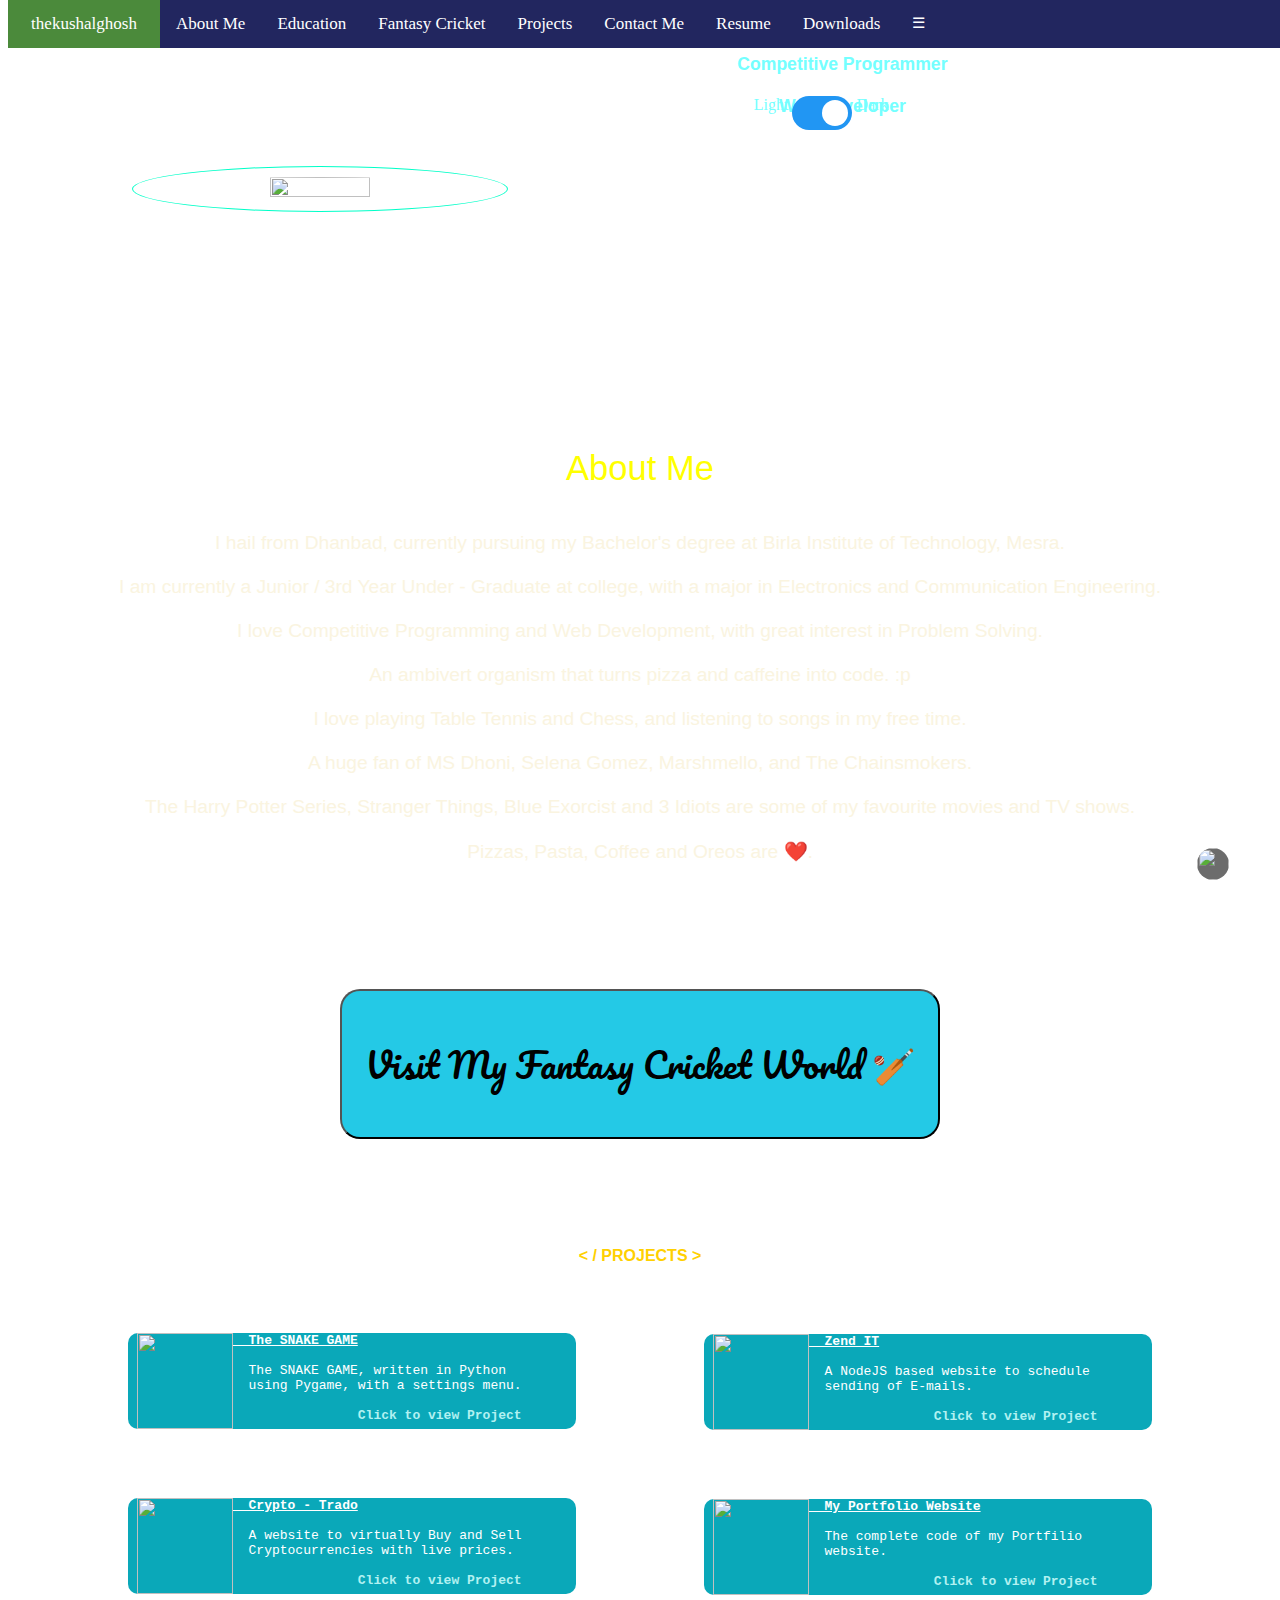
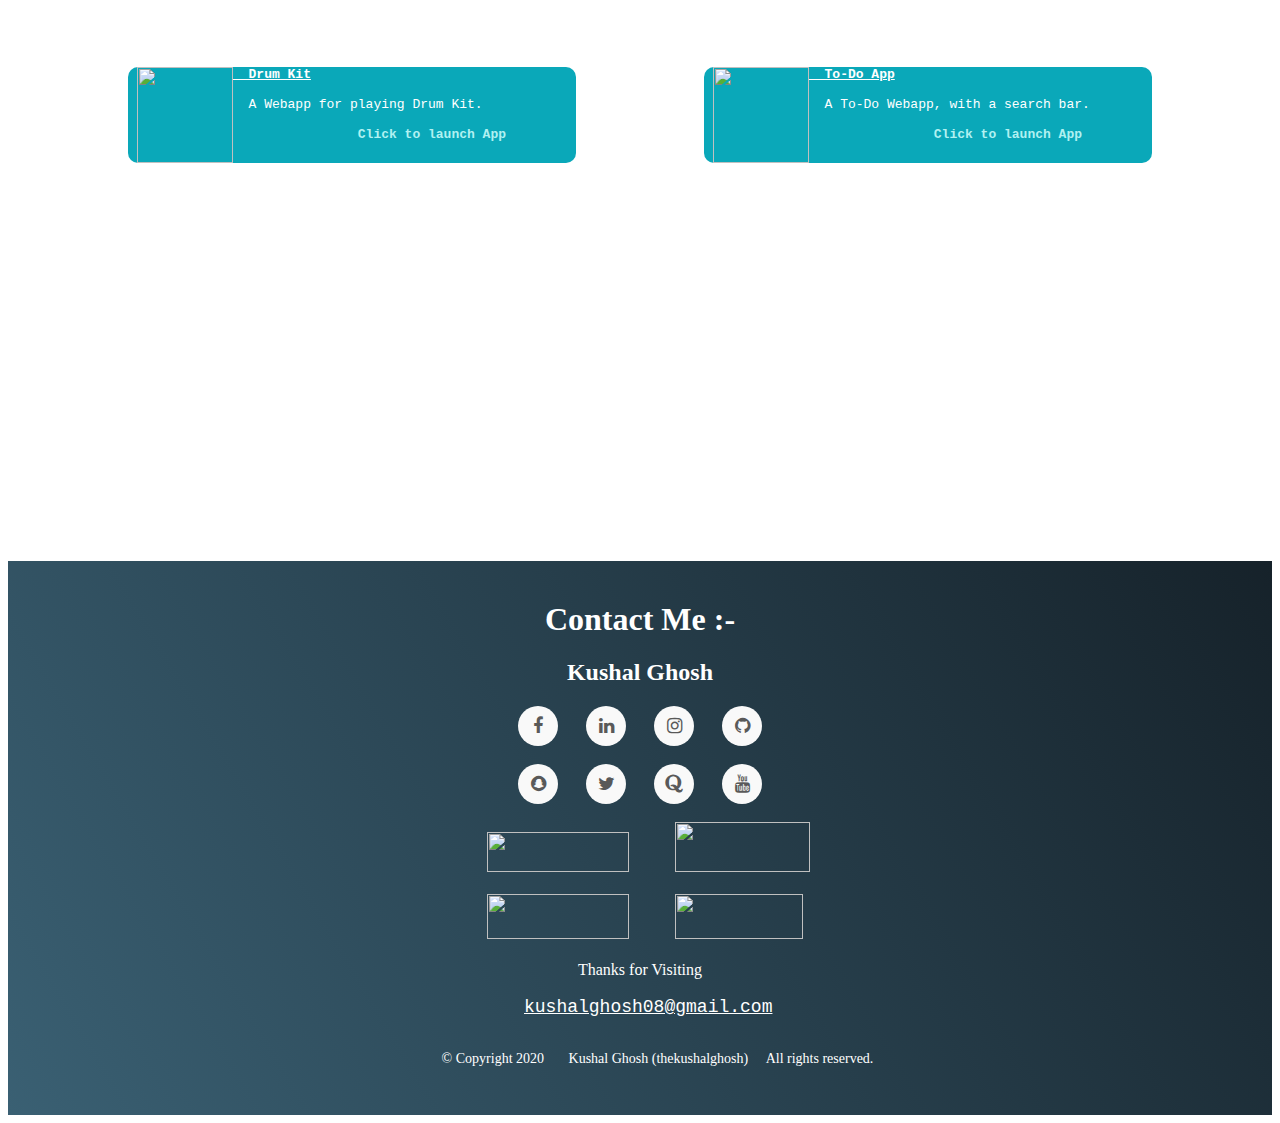
==== index.html @ 1f19d111 "Update index.html" ====
<!DOCTYPE html>
<html>
<head>
	<title>
		Kushal Ghosh (thekushalghosh)
	</title>
	<link rel = "icon" href =  
"https://raw.githubusercontent.com/thekushalghosh/thekushalghosh.github.io/master/ProfilePicture.jpg" 
        type = "image/x-icon">
	<link rel="stylesheet" type="text/css" href="style.css">
	<link rel = "icon" href =  "https://scontent.fslv1-2.fna.fbcdn.net/v/t1.0-9/53694070_2184396921825742_1411866414322548736_n.jpg?_nc_cat=109&_nc_oc=AQl-2GnHbBeUMR89fqIxv9DM-uO0_U_NcGO_JR9fkVAQnuF2zlv-EsDULnqSxMb3FW5DkgeOKt6EI7n4cwqznYRe&_nc_ht=scontent.fslv1-2.fna&oh=a06cadbc695dd70b2a004aebaf3cdab1&oe=5D7B07CC" type = "image/x-icon">
	
	<meta charset="utf-8">
    <meta name="viewport" content="width=device-width, initial-scale=1, shrink-to-fit=no">
    <meta name="description" content="">
    <meta name="author" content="">
	<script src="https://ajax.googleapis.com/ajax/libs/jquery/3.3.1/jquery.min.js"></script>
	<script src="https://cdnjs.cloudflare.com/ajax/libs/popper.js/1.14.3/umd/popper.min.js"></script>
	<script src="https://maxcdn.bootstrapcdn.com/bootstrap/4.1.3/js/bootstrap.min.js"></script>
	<link href="https://fonts.googleapis.com/css?family=Pacifico&display=swap" rel="stylesheet">
	 <link href="https://maxcdn.bootstrapcdn.com/font-awesome/4.7.0/css/font-awesome.min.css" rel="stylesheet" >
	 
</head>
	 <body>
			<nav class="topnav" id = "myTopnav" style="position: fixed;top: 0; width: 100%;">
					<div>
							<a class="active" style="width: 120px;" href="https://thekushalghosh.github.io">thekushalghosh</a>
							

							<a style="text-align: center;" href="#about">About Me</a>
							<a style="text-align: center;" href = "#education" id="myBtn">Education</a>
							<div id="myModal" class="modal">

									<div class="modal-content" style="font-family: -apple-system, BlinkMacSystemFont, 'Segoe UI', Roboto, Oxygen, Ubuntu, Cantarell, 'Open Sans', 'Helvetica Neue', sans-serif;">
									  <div class="modal-header">
										<span class="close">&times;</span>
										<h2>Education</h2>
									  </div>
									  <div class="modal-body">
										<p>
											<div id  = "rectangle"> 
											<div style= "margin-top : 2em ; color: white;" align = "center" >
												2021 
											</div>

										</div>
										<div class="boxed">
											<br>
												Birla Institute of Technology, Mesra<br>
												B.E. - Electronics and Communication Engineering
											  </div>
									</p>

									<br>
									<br>

									<p>

											<br>
											<br>
											<p></p>
											<p></p>
											<div id  = "rectangle"> 
											<div style= "margin-top : 2em ; color: white;" align = "center" >
												2017 
											</div>

										</div>
									
										<div class="boxed">
											<br>
												Jawaharlal Nehru Memorial School, Dhanbad<br>
												12th - CBSE - Science
											  </div>
									</p>

									<br>
									<br>

									<p>

											<br>
											<br>
											<p></p>
											<p></p>
											<div id  = "rectangle"> 
											<div style= "margin-top : 2em ; color: white;" align = "center" >
												2015 
											</div>

										</div>
									
										<div class="boxed">
											<br>
												De Nobili School CFRI, Dhanbad<br>
												10th - ICSE
											  </div>
									</p>

									<br>
									<br>
									<br>
									<br>
									<br>
									<br>
									  </div>
									</div>
								  
								  </div>
							<a style="text-align: center;" href="#fantasycricket">Fantasy Cricket</a>
							<a class"projproj" style="text-align: center;" href="#projects">Projects</a>
							<a style="text-align: center;" href="#contact">Contact Me</a>
							<a style="text-align: center;" href="https://drive.google.com/u/0/uc?id=1NnjhvOV4KEg5OB3nhjpwxJLBAEYk7CwZ&export=download">Resume</a>
							<a style="text-align: center;" href="#downloads" id="myBtns">Downloads</a>
								<div id="myModals" class="modals">

										<div class="modals-content">
										<div class="modals-header">
											<span class="closes">&times;</span>
											<h2>Downloads</h2>
										</div>
										<div class="modals-body">
												<a href="https://drive.google.com/u/0/uc?id=1NnjhvOV4KEg5OB3nhjpwxJLBAEYk7CwZ&export=download" download>
													<button style="color: white; font-size: 1.2em;font-family:fantasy; height: 5em;" id = "resume">Resume</button>	
												</a>
												<a href="https://drive.google.com/uc?export=download&id=1aIIuX1YWhzinWqY9AFRt1XEvSTmxx7_G" target = "_blank" download>
													<button style="color: white; font-size: 1em;font-family:fantasy; height: 5.9em;" id = "resume">The SNAKE GAME (Playable Windows file)</button>	
												</a>
												<br>
												<br>
												<br>
												<br>
												<br>
												<br>
												<br>
												<br>
											</div>
										</div>
										</div>
										<a style="font-size:15px;" id = "NavIcon" class="icon" onclick="myFunction()">&#9776;</a>
				  </nav>
				  
				  <br>
				  <br>
				  <br>
				  <br>
				  <p>
					  <div class = "introduction" style="margin-left: 59%">
					  Light
					<label class="switch">
						<input type="checkbox" checked>
						<span class="slider round"></span>
					  </label>
					  Dark
					</div>
					<br>
					<br>

					  <div align = "center">
					<img id = "imagemain" src="https://raw.githubusercontent.com/thekushalghosh/thekushalghosh.github.io/master/ProfilePicture.jpg">
				</div>


					

					<div class = "headingname" align="center" style="font-size: 5em;font-family:-apple-system, BlinkMacSystemFont, 'Segoe UI', Roboto, Oxygen, Ubuntu, Cantarell, 'Open Sans', 'Helvetica Neue', sans-serif;"> 
							Kushal Ghosh
					</div>
					<br>
					<br>
					<div class = "introduction" id = "intro" align="center" style="font-size: 1.1em;font-weight: bold;font-family: -apple-system, BlinkMacSystemFont, 'Segoe UI', Roboto, Oxygen, Ubuntu, Cantarell, 'Open Sans', 'Helvetica Neue', sans-serif;"> 
						
						Ambivert Learner<br><br>Competitive Programmer<br><br>Web Developer

					</div>
					<div id = "about">
						<br>
						<br>
						<br>
						<br>
						<br>
						<br>
					<div class = "aboutdetails" align="center" style="font-size: 1.2em;font-family: -apple-system, BlinkMacSystemFont, 'Segoe UI', Roboto, Oxygen, Ubuntu, Cantarell, 'Open Sans', 'Helvetica Neue', sans-serif;"> 
						<div class = "abouttitle" style="font-size: 1.8em;font-family: -apple-system, BlinkMacSystemFont, 'Segoe UI', Roboto, Oxygen, Ubuntu, Cantarell, 'Open Sans', 'Helvetica Neue', sans-serif;">About Me</div>
						<br>
						<br>
							I hail from Dhanbad, currently pursuing my Bachelor's degree at Birla Institute of Technology, Mesra.
							
							<br>
							<br>

							I am currently a Junior / 3rd Year Under - Graduate  at college, with a major in Electronics and Communication Engineering.
							
							<br>
							<br>

							I love Competitive Programming and Web Development, with great interest in Problem Solving.
							
							<br>
							<br>

							An ambivert organism that turns pizza and caffeine into code. :p
							
							<br>
							<br>

							I love playing Table Tennis and Chess, and listening to songs in my free time.
							
							<br>
							<br>

							A huge fan of MS Dhoni, Selena Gomez, Marshmello, and The Chainsmokers.

							<br>
							<br>

							The Harry Potter Series, Stranger Things, Blue Exorcist and 3 Idiots are some of my favourite movies and TV shows.

							<br>
							<br>

							Pizzas, Pasta, Coffee and Oreos are ❤️.
							</div>
							<div id = "fantasycricket" align = "center">
							<br>
							<br>
							<br>
							<br>
							<br>
							<br>
							<br>
							<a href="MyFantasyCricketWorld" target="blank">
								<button class = "cricket" >Visit My Fantasy Cricket World 🏏</button>
									</a>
									</div>

									<br>
									<br>
									<br>
									<br>
					<div class="projects" id = "projects"></div>
							<br>
							<br>
					<div class = "projectname" align = "center" style="font-family: Arial, Helvetica, sans-serif; font-weight: bold;">
					< / PROJECTS >
					</div>
					<div>
							<br>
							<br>
						<div id = "project1">
							<a href="https://github.com/thekushalghosh/The-Snake-Game" target="_blank" style="text-decoration: none;">
							<div align = "center">
									<div id="proj">
											<span><img id = "projimg" : src="https://im.indiatimes.in/content/2018
												/Aug/snake_game_1533210447.jpg"></span>
										<div style="text-align: left; color: white; font-family:monospace;">
												<div style=""><b>
													<u>&nbsp
														The SNAKE GAME</b></u></div>
														<br>
												&nbsp&nbspThe SNAKE GAME, written in Python<br>
												&nbsp&nbspusing Pygame, with a settings menu.
												<br>
												<b style="color: rgb(177, 241, 241);">
												
														
												<br>
	
	
												&nbsp&nbsp&nbsp&nbsp&nbsp&nbsp&nbsp&nbsp
												&nbsp&nbsp&nbsp&nbsp&nbsp&nbsp
												Click to view Project
	
		
												</b>
										</div>
			
									</div>
								</div>
								</a>
								</div>
								
								<br>
								<br>
								<div id = "project2">
								<a href="https://github.com/thekushalghosh/Zend-IT" target="_blank" style="text-decoration: none;">
								
								
								<div align = "center">
								<div id="proj">
										<span><img id = "projimg" : src="https://image.freepik.com/free-photo/
											red-clothes-peg-spiral-notepad-rubber-pencil-alarm-clock-against-pink-backdrop_23-2147979077.jpg"></span>
									<div style="text-align: left; color: white; font-family:monospace;">
											<div style=""><b>
												<u>&nbsp
													Zend IT</b></u></div>
													<br>
													&nbsp&nbspA NodeJS based website to schedule<br>
													&nbsp&nbspsending of E-mails.
											<br>
											<b style="color: rgb(177, 241, 241);">
													
												<br>
	
	
												&nbsp&nbsp&nbsp&nbsp&nbsp&nbsp&nbsp&nbsp
												&nbsp&nbsp&nbsp&nbsp&nbsp&nbsp
												Click to view Project
	
	
											</b>
									</div>
		
								</div>
							</div>
								</a>
								</div>
								<br>
								<br>
						
						
						<div id = "project3">
						<a href="https://github.com/thekushalghosh/Crypto-Trado" target="_blank" style="text-decoration: none;">
						<div align = "center">
								<div id="proj">
										<span><img id = "projimg" : src="https://www.verdict.co.uk/wp-content/uploads/
											2019/10/central-bank-cryptocurrency-1440x1044.jpg"></span>
									<div style="text-align: left; color: white; font-family:monospace;">
											<div style=""><b>
												<u>&nbsp
													Crypto - Trado</b></u></div>
													<br>
											&nbsp&nbspA website to virtually Buy and Sell<br>
											&nbsp&nbspCryptocurrencies with live prices.
											<br>
											<b style="color: rgb(177, 241, 241);">
											
													
											<br>


											&nbsp&nbsp&nbsp&nbsp&nbsp&nbsp&nbsp&nbsp
											&nbsp&nbsp&nbsp&nbsp&nbsp&nbsp
											Click to view Project

	
											</b>
									</div>
		
								</div>
							</div>
							</a>
							</div>
							
							<br>
							<br>
							<div id = "project4">
							<a href="https://github.com/thekushalghosh/thekushalghosh.github.io" target="_blank" style="text-decoration: none;">
							
							
							<div align = "center">
							<div id="proj">
									<span><img id = "projimg" : src="https://millo.co/wp-content/uploads/2018/07/portfolios.jpg"></span>
								<div style="text-align: left; color: white; font-family:monospace;">
										<div style=""><b>
											<u>&nbsp
												My Portfolio Website</b></u></div>
												<br>
												&nbsp&nbspThe complete code of my Portfilio<br>
												&nbsp&nbspwebsite.
										<br>
										<b style="color: rgb(177, 241, 241);">
												
											<br>


											&nbsp&nbsp&nbsp&nbsp&nbsp&nbsp&nbsp&nbsp
											&nbsp&nbsp&nbsp&nbsp&nbsp&nbsp
											Click to view Project


										</b>
								</div>
	
							</div>
						</div>
							</a>
							</div>
							<br>
							<br>
						
							<br>
							<br>
							<div id = "project5">
							<a href="DrumKit" target="_blank" style="text-decoration: none;">
	
	
								<div align = "center">
								<div id="proj">
										<span><img id = "projimg" : src="https://emojipedia-us.s3.dualstack.us-west-1.amazonaws.com/thumbs/120/apple/237/
											drum-with-drumsticks_1f941.png"></span>
		
										
										<div style="text-align: left; color: white; font-family:monospace;">
											<div style="">
												<u><b>&nbsp
												Drum Kit</b></u></div>
												<br>
											&nbsp&nbspA Webapp for playing Drum Kit.<br>
											<b style="color: rgb(177, 241, 241);">
		
		
													<br>
													&nbsp&nbsp&nbsp&nbsp&nbsp&nbsp&nbsp&nbsp
													&nbsp&nbsp&nbsp&nbsp&nbsp&nbsp
													
													Click to launch App
													<br>
													<br>
													&nbsp&nbsp&nbsp&nbsp&nbsp&nbsp&nbsp&nbsp
													&nbsp&nbsp&nbsp&nbsp&nbsp&nbsp
													<!-- <a href = "https://github.com/thekushalghosh/The-Snake-Game">
														Click to view Project</a> -->
		
											</b>
									</div>
		
								</div>
							</div>
							</a>
							</div>
							<br>
							<br>
							<div id = "project6">
							<a href="todo.html" target="_blank" style="text-decoration: none;">


								<div align = "center">
								<div id="proj">
										<span><img id = "projimg" : src="https://imgcdn.scootsy.com/media/itemdetails/2017/
											Aug/notepad-make-things-happen_350298_1501762813_1.jpg"></span>
		
										
										<div style="text-align: left; color: white; font-family:monospace;">
											<div style="">
												<u><b>&nbsp
												To-Do App</b></u></div>
												<br>
											&nbsp&nbspA To-Do Webapp, with a search bar.<br>
											<b style="color: rgb(177, 241, 241);">
		
		
													<br>
													&nbsp&nbsp&nbsp&nbsp&nbsp&nbsp&nbsp&nbsp
													&nbsp&nbsp&nbsp&nbsp&nbsp&nbsp
													
													Click to launch App
													<br>
													<br>
													&nbsp&nbsp&nbsp&nbsp&nbsp&nbsp&nbsp&nbsp
													&nbsp&nbsp&nbsp&nbsp&nbsp&nbsp
													<!-- <a href = "https://github.com/thekushalghosh/The-Snake-Game">
														Click to view Project</a> -->
		
											</b>
									</div>
		
								</div>
							</div>
						</a>
						</div>

								
							
						
					</div>
					
				
				</p>
			</div>
		</div>
			<div id = "contact">
				<br>
				<br>


				  
			<div id="page-container">



			  <footer align = "bottom" id="footer">
					<br>
				
							<div class="col-md-3">
								<h1 style="text-align: center;">Contact Me :-</h1>
								<h2 style="text-align: center; font-family: 'Times New Roman', Times, serif;">Kushal Ghosh</h2>


							<ul class="social-network social-circle">

								<div align = "center">


								 <li><a href="https://www.facebook.com/thekushalghosh" target="_blank" 
									id = "scnw" class="icoFacebook" title="Facebook"><i class="fa fa-facebook"></i></a></li>

								<li><a href="https://www.linkedin.com/in/thekushalghosh" target="_blank" 
									id = "scnw" class="icoLinkedin" title="LinkedIn"><i class="fa fa-linkedin"></i></a></li>
								 

								 <li><a href="https://www.instagram.com/thekushalghosh" target="_blank" 
									id = "scnw" class="icoInstagram" title="Instagram"><i class="fa fa-instagram"></i></a></li>
								
								 <li><a href="https://www.github.com/thekushalghosh" target="_blank" 
									id = "scnw" class="icoGithub" title="Github"><i class="fa fa-github"></i></a></li>
								<br>
								<br>
							 <li><a href="https://www.snapchat.com/add/kushal.ghosh" target="_blank" 
									id = "scnw" class="icoSnapchat" title="Snapchat"><i class="fa fa-snapchat"></i></a></li>

								 <li><a href="https://www.twitter.com/thekushalghosh" target="_blank" 
									id = "scnw" class="icoTwitter" title="Twitter"><i class="fa fa-twitter"></i></a></li>

								 <li><a href="https://www.quora.com/profile/Kushal-Ghosh-24" id = "scnw" target="_blank" 
									class="icoQuora" title="Quora"><i class="fa fa-quora"></i></a></li>
								<li><a href="https://www.youtube.com/channel/UCFsWM_b8NMRPbN70p-xGG7g" id = "scnw" target="_blank" 
										class="icoYoutube" title="YouTube"><i class="fa fa-youtube"></i></a></li>		
									</div>

									<br>
								
								<ul class="comp-code">
										<div align = "center" style="margin-left: -118px;">
											<li><a href="https://codeforces.com/profile/thekushalghosh" 
												target="_blank" title="CodeForces"><img id = "cf": src="https://images.squarespace-cd
												n.com/content/v1/5a076df2268b966170809a2
												c/1511918009339-YOT20YA31EFYH71J55TQ/ke17ZwdGBToddI8pDm48kHuMSja0Vh8e
												B_h0MuaD_CRZw-
												zPPgdn4jUwVcJE1ZvWQUxwkmyExglNqGp0IvTJZUJFbgE-7XRK3dMEBRBhUpwU8G
												NIaN2hBf1MRW24-pMWEs13LPVLeLgTsuCQQ6fIlIDXqTXNEBriE4Y9rQ8vzr4/codeforces_logo.png"></a></li>
												<li></li>
												<li></li>
												<li></li>
												<li></li>
												<li></li>
												
											


											<li><a href="https://www.codechef.com/users/kushalghosh" target="_blank" title = "CodeChef">
												<img id = "cc": src="https://s3.amazonaws.com/codechef_shared/sites/all/themes/abessive/logo-3.png">
											</a></li>

											<br>
										</div>
										</ul>




										<ul>
											<br>


								<div align = "center" style="margin-left: -118px;">



								
								<li><a href="https://www.hackerearth.com/@thekushalghosh" target="_blank" title = "HackerEarth">
									<img id = "hr": src="https://www.startuphrtoolkit.com/wp-content/uploads/2019/06/hackerEarth.jpg">
								</a></li>

							
									<li></li>
									<li></li>
									<li></li>
									<li></li>
									<li></li>


								<li><a href="https://www.hackerrank.com/thekushalghosh" target="_blank" title = "HackerRank">
									<img id = "he": src="https://dimensionless.in/wp-content/uploads/2019/02/HackerRank-Logo.png">
								</a></li>
										</div>
							</ul>
							<br>
						
								<div id = "numbermail" style="text-align: center;">
								<div style="text-align: center;">
								 <li>Thanks for Visiting</li>
								</div>
								<br>
										<div style="margin-right: 12em;">
							<li><a style = "color : white;font-family : monospace;" href="mailto:kushalghosh08@gmail.com"> kushalghosh08@gmail.com </a></li>


								</div>


								</ul>				
							</div>
						<div class="row">
							<div class="col-md-12 copy">
								<p class="text-center">&nbsp&nbsp&nbsp&nbsp&nbsp&nbsp&nbsp&nbsp&nbsp&nbsp&copy Copyright 2020 &nbsp&nbsp &nbsp&nbsp Kushal Ghosh (thekushalghosh) &nbsp&nbsp&nbsp&nbspAll rights reserved.</p>
							<br>
							<br>
							</div>
						</div>
						<a href="#top" style="color: white" title="Go to Top">
							<img  id = "myBtntop" src = "https://cdn0.iconfinder.com/data/icons/navigation-set-arrows-part-one/32/ChevronUpCircle-512.png">
					</a>

					
			  </footer>
			</div>
			</div>
			<script src="script.js"></script>


	
		
				
		</body>
	</html>
---- style.css ----
html {
  overflow-x: hidden;
  scroll-behavior: smooth;
}
body {
    overflow-x: hidden;
    overflow-y: hidden;  
    scroll-behavior: smooth;
    position: relative;
    background-image: 
    url("https://raw.githubusercontent.com/thekushalghosh/thekushalghosh.github.io/master/paint.jpg"),
    url("https://raw.githubusercontent.com/thekushalghosh/thekushalghosh.github.io/master/grass.jpg"),
    url("https://raw.githubusercontent.com/thekushalghosh/thekushalghosh.github.io/master/code.jpg"),
    url("https://raw.githubusercontent.com/thekushalghosh/thekushalghosh.github.io/master/code.jpg");
    background-position: 
      left 0 top 0px,
      left 0 top 46em,
      left 0 top 84em,
      left 0 top 140em;
    background-repeat: no-repeat;
    background-color:
     rgba(255,255,255,0.06);
    background-blend-mode: lighten;
    background-size:
      100% 46em,
      100% 54em,
      100% 68em,
      100% 86em;
 }
 .darkmode {
  background-image: 
    url("https://ak.picdn.net/shutterstock/videos/1008749414/thumb/1.jpg"),
    url("https://sf.co.ua/13/07/wallpaper-2932481.jpg"),
    url("https://i.ytimg.com/vi/fKYeT3BIE6M/maxresdefault.jpg"),
    url("https://i.ytimg.com/vi/fKYeT3BIE6M/maxresdefault.jpg");
    background-repeat: no-repeat;
    background-color:
     rgba(255,255,255,0.59);
     background-position: 
      left 0 top 0px,
      left 0 top 46em,
      left 0 top 84em,
      left 0 top 140em;
     background-blend-mode: lighten;
     background-size:
       100% 46em,
       100% 54em,
       100% 68em,
       100% 86em;
 }
 .switch {
  position: relative;
  display: inline-block;
  width: 60px;
  height: 34px;
}

.switch input { 
  opacity: 0;
  width: 0;
  height: 0;
}

.slider {
  position: absolute;
  cursor: pointer;
  top: 0;
  left: 0;
  right: 0;
  bottom: 0;
  background-color: rgb(224, 205, 28);
  -webkit-transition: .4s;
  transition: .4s;
}
.slider:before {
  position: absolute;
  content: "";
  height: 26px;
  width: 26px;
  left: 4px;
  bottom: 4px;
  background-color: white;
  -webkit-transition: .4s;
  transition: .4s;
}

input:checked + .slider {
  background-color: #2196F3;
}

input:focus + .slider {
  box-shadow: 0 0 1px #2196F3;
}

input:checked + .slider:before {
  -webkit-transform: translateX(26px);
  -ms-transform: translateX(26px);
  transform: translateX(26px);
}

/* Rounded sliders */
.slider.round {
  border-radius: 34px;
}

.slider.round:before {
  border-radius: 50%;
}
 #imagemain {
  border-radius: 50%;
  border: 5px solid rgb(44, 77, 77);
  padding: 10px;
  /* position: relative; */
  top: -50px;
  width: 35%;
  height: 15%;
      transition: all 0.4s ease;
}


#imagemain:hover {
border-radius: 50%;
border: 5px solid rgb(44, 77, 77);
padding: 10px;
/* position: relative; */
top: -50px;
width: 40%;
height: 20%;
}

  #footer {
    background: #16222A;
    background: -webkit-linear-gradient(59deg, #3A6073, #16222A);
    background: linear-gradient(59deg, #3A6073, #16222A);
    color: white;
    position: absolute;
    bottom: 0px;
    width:100%;
    height: 554px;      
  }

  #myBtntop {
    
    position: fixed;
    bottom: 20px;
    float: right;
    right: 4%;
    width: 2em;
    height: 2em;
    border-color: rgba(100, 100, 100, 0.68);
    background-color: rgb(100,100,100,0.95);
    border-radius: 95px;
    transition: all 0.2s ease;



}
#myBtntop:hover {
  position: fixed;
    bottom: 18px;
    float: right;
    right: 3.8%;
    background-color: rgba(161, 161, 161, 0.95);
    width: 2.4em;
    height: 2.4em;
    border-radius: 95px;

    

}

.fa fa-arrow-circle-o-up{
  color: white;
}
#resume{
  width: 7.7em;
  height: 3.5em;
  background-color: #44BCDD;
  border-radius: 10px;
}

  .topnav {
    overflow: hidden;
    background-color: rgb(34, 38, 95);
    transition: all 0.4s ease;
    
  }
  
  .topnav a {
    float: left;
    color: #ffffff;
    text-align: center;
    padding: 14px 16px;
    text-decoration: none;
    font-size: 17px;
    transition: all 0.4s ease;

    
  }
  
  .topnav a:hover {
    background-color: rgb(60, 135, 149);
    color: rgb(255, 255, 255);
  }
  
  .topnav a.active {
    background-color: rgb(75, 138, 59);
    color: white;
  }
  .topnav a.active:hover{
    background-color: rgb(96, 172, 86);
    color: white;
  }

  @media screen and (max-width: 600px) {
    .topnav a:not(:first-child), .dropdown .dropbtn {
      display: none;
      transition: all 0.4s ease;

    }
    .topnav a.icon {
      float: right;
      display: block;
      transition: all 0.4s ease;
    }
  }
  
  @media screen and (max-width: 600px) {
    .topnav a:not(:first-child), .dropdown .dropbtn {
      display: none;
    }
    .topnav a.icon {
      float: right;
      display: block;
    }
  }
  
  @media screen and (max-width: 600px) {
    .topnav.responsive {position: relative;}
    .topnav.responsive .icon {
      position: absolute;
      right: 0;
      top: 0;
    }
    .topnav.responsive a {
      float: none;
      display: block;
      text-align: left;
    }
    .topnav.responsive .dropdown {float: none;}
    .topnav.responsive .dropdown-content {position: relative;}
    .topnav.responsive .dropdown .dropbtn {
      display: block;
      width: 100%;
      text-align: left;
    }
  }





.cricket{
  background-color: #24c9e6;
  width: 400px;
  height: 100px;
  font-size: 24px;
  border-radius: 20px;
  font-family: 'Pacifico', cursive;
  transition: all 0.4s ease;

}

.cricket:hover{
  background-color: #65e2f8;
  width: 435px;
  height: 120px;
  font-size: 24px;
  border-radius: 20px;
  mouseover-transition: all 1s ease;
  mouseout-transition: all 1s ease;   

}



  #rectangle {
    width: 20%;
    height: 6em;
    background: green;
    float: left;
    border-radius: 10px;
  }


  .boxed {
    border: 1px solid green ;
    float: right;
    width: 77%;
    height: 6em;
    background-color: #81d4d4;
    border-radius: 10px;
  }




  .modal {
    display: none; /* Hidden by default */
    position: fixed; /* Stay in place */
    z-index: 1; /* Sit on top */
    padding-top: 100px; /* Location of the box */
    left: 0;
    top: 0;
    width: 100%; /* Full width */
    height: 100%; /* Full height */
    overflow: auto; /* Enable scroll if needed */
    background-color: rgb(0, 0, 0); /* Fallback color */
    background-color: rgba(54, 41, 41, 0.8); /* Black w/ opacity */
  }
  
  /* Modal Content */
  .modal-content {
    position: relative;
    background-color: #fefefe;
    margin: auto;
    padding: 0;
    border: 1px solid #888;
    width: 80%;
    box-shadow: 0 4px 8px 0 rgba(0,0,0,0.2),0 6px 20px 0 rgba(0,0,0,0.19);
    -webkit-animation-name: animatetop;
    -webkit-animation-duration: 0.4s;
    animation-name: animatetop;
    animation-duration: 0.4s
  }
  
  /* Add Animation */
  @-webkit-keyframes animatetop {
    from {top:-300px; opacity:0} 
    to {top:0; opacity:1}
  }
  
  @keyframes animatetop {
    from {top:-300px; opacity:0}
    to {top:0; opacity:1}
  }
  
  /* The Close Button */
  .close {
    color: white;
    float: right;
    font-size: 28px;
    font-weight: bold;
  }
  
  .close:hover,
  .close:focus {
    color: #000;
    text-decoration: none;
    cursor: pointer;
  }
  
  .modal-header {
    padding: 2px 16px;
    background-color: #5cb85c;
    color: white;
  }
  
  .modal-body {padding: 2px 16px;}
  
  .modal-footer {
    padding: 2px 16px;
    background-color: #5cb85c;
    color: white;
  }





  .modals {
    display: none; /* Hidden by default */
    position: fixed; /* Stay in place */
    z-index: 1; /* Sit on top */
    padding-top: 100px; /* Location of the box */
    left: 0;
    top: 0;
    width: 100%; /* Full width */
    height: 100%; /* Full height */
    overflow: auto; /* Enable scroll if needed */
    background-color: rgb(0, 0, 0); /* Fallback color */
    background-color: rgba(54, 41, 41, 0.8); /* Black w/ opacity */
  }
  
  /* Modal Content */
  .modals-content {
    position: relative;
    background-color: #fefefe;
    margin: auto;
    padding: 0;
    border: 1px solid #888;
    width: 80%;
    box-shadow: 0 4px 8px 0 rgba(0,0,0,0.2),0 6px 20px 0 rgba(0,0,0,0.19);
    -webkit-animation-name: animatetop;
    -webkit-animation-duration: 0.4s;
    animation-name: animatetop;
    animation-duration: 0.4s
  }
  
  /* Add Animation */
  @-webkit-keyframes animatetop {
    from {top:-300px; opacity:0} 
    to {top:0; opacity:1}
  }
  
  @keyframes animatetop {
    from {top:-300px; opacity:0}
    to {top:0; opacity:1}
  }
  
  /* The Close Button */
  .closes {
    color: white;
    float: right;
    font-size: 28px;
    font-weight: bold;
  }
  
  .closes:hover,
  .closes:focus {
    color: #000;
    text-decoration: none;
    cursor: pointer;
  }
  
  .modals-header {
    padding: 2px 16px;
    background-color: #5cb85c;
    color: white;
  }
  
  .modals-body {padding: 2px 16px;}
  
  .modals-footer {
    padding: 2px 16px;
    background-color: #5cb85c;
    color: white;
  }


      #cf{
          width: 142px;
          height: 40px;
          transition: all 0.4s ease;

      }

      #cc{
        width: 135px;
        height: 50px;
        transition: all 0.4s ease;

    }
    #hr{
      width: 142px;
      height: 45px;
      transition: all 0.4s ease;

  }

  #he{
    width: 128px;
    height: 45px;
    transition: all 0.4s ease;

}


    .fa fa-facebook{
      top: 20%;
      left: 50%;
    }

    #page-container {
        position: relative;
        min-height: 100vh;
      }
      
      #content-wrap {
        padding-bottom: 2.5rem;   
      }



  .text-center {
    font-size: 14px;
    text-align: center;
  }

  .comp-code{
    left: 0%;
  }
  
  
  ul.social-network {
    list-style: none;
    display: inline;
    padding: 0;
  }
  
  ul.social-network li {
    display: inline;
    margin: 12px;
    
  }
  
  
  
  .social-network #scnw.icoFacebook:hover {
    background-color: #3B5998;
  }
  
  .social-network #scnw.icoLinkedin:hover {
    background-color: #007bb7;
  }
  .social-network #scnw.icoInstagram:hover {
    background-color: rgb(204, 22, 159);
  }
  
  .social-network #scnw.icoGithub:hover {
    background-color: #030708;
  }
  .social-network #scnw.icoSnapchat:hover {
    background-color: rgb(217, 255, 0);
  }
  
  .social-network #scnw.icoTwitter:hover {
    background-color: #00aaff;
  }

  .social-network #scnw.icoQuora:hover {
    background-color: #d61212;
  }
  
  .social-network #scnw.icoYoutube:hover {
    background-color: #d61212;
  }
  
  .social-network #scnw.icoFacebook:hover i,
  .social-network #scnw.icoLinkedin:hover i,
  .social-network #scnw.icoInstagram:hover i,
  .social-network #scnw.icoGithub:hover i,
  .social-network #scnw.icoSnapchat:hover i,
  .social-network #scnw.icoTwitter:hover i,
  .social-network #scnw.icoQuora:hover i,
  .social-network #scnw.icoYoutube:hover i{
    color: #fff;
  }
  img#cf:hover,
  img#cc:hover,
  img#hr:hover,
  img#he:hover{
    opacity: 0.77;

  }
  
  .social-network #scnw.socialIcon:hover,
  .socialHoverClass {
    color: #44BCDD;
  }
  
  .social-circle li a {
    display: inline-block;
    position: relative;
    margin: 0 auto 0 auto;
    -moz-border-radius: 50%;
    -webkit-border-radius: 50%;
    border-radius: 50%;
    text-align: center;
    width: 40px;
    height: 40px;
    font-size: 18px;
  }
  
  .social-circle li i {
    margin: 0;
    line-height: 40px;
    text-align: center;
  }
  .social-circle i {
    color: #595959;
    transition: all 0.8s ease;
    
}
  .social-network #scnw {
    background-color: #F9F9F9;
  }

  #projimg {
    margin-left: 2%;
    width: 6em;
    height: 6em;
    float: left;
  }
  #proj {
    width: 28em;
    height: 6em;
    background: rgb(10, 168, 185);
    transition: all 0.4s ease;
    border-radius: 10px;

  }




  #proj:hover{
    width: 30.5em;
    height: 7.7em;
    background: rgb(74, 172, 77);
    mouseover-transition: all 1s ease;
    mouseout-transition: all 1s ease;   

  }
  
  .headingname{
    color:rgb(255, 230, 0);
  }

  .darkmodeid2{
    color: rgb(44, 56, 95);
  }
  .introduction{
    color: rgb(116, 255, 255);
  }
  .darkmodeid4{
    color: rgb(54, 107, 95);
  }
  
  .projectname{
    color: rgb(255, 208, 0);
  }
  .darkmodeid5{
    color: rgb(30, 22, 141);
  }
  .aboutdetails{
      color: rgb(250, 244, 224);
    }
    .darkmodeid6{
      color: rgb(8, 10, 14);
    }
    .abouttitle{
      color: yellow;
    }
    .darkmodeid8{
      color: rgb(65, 55, 141);
    }



  @media screen and (min-width: 600px)
  {

    body {
      overflow-x: hidden;
      overflow-y: hidden;  
      scroll-behavior: smooth;
      position: relative;
      background-image: 
      url("https://raw.githubusercontent.com/thekushalghosh/thekushalghosh.github.io/master/paint.jpg"),
      url("https://raw.githubusercontent.com/thekushalghosh/thekushalghosh.github.io/master/grass.jpg"),
      url("https://raw.githubusercontent.com/thekushalghosh/thekushalghosh.github.io/master/code.jpg"),
      url("https://raw.githubusercontent.com/thekushalghosh/thekushalghosh.github.io/master/code.jpg");
      background-position: 
        left 0 top 0px,
        left 0 top 46em,
        left 0 top 95em,
        left 0 top 177em;
      background-repeat: no-repeat;
      background-color:
       rgba(255,255,255,0.06);
      background-blend-mode: lighten;
      background-size:
        100% 46em,
        100% 49em,
        100% 108em,
        100% 177em;
   }
   .darkmode {
    background-image: 
    url("https://ak.picdn.net/shutterstock/videos/1008749414/thumb/1.jpg"),
    url("https://sf.co.ua/13/07/wallpaper-2932481.jpg"),
    url("https://i.ytimg.com/vi/fKYeT3BIE6M/maxresdefault.jpg"),
    url("https://i.ytimg.com/vi/fKYeT3BIE6M/maxresdefault.jpg");
    background-position: 
        left 0 top 0px,
        left 0 top 46em,
        left 0 top 95em,
        left 0 top 177em;
      background-repeat: no-repeat;
      background-color:
       rgba(255,255,255,0.59);
      background-blend-mode: lighten;
      background-size:
        100% 46em,
        100% 49em,
        100% 108em,
        100% 177em;
   }
    .cricket{
      background-color: #24c9e6;
      width: 600px;
      height: 150px;
      font-size: 35px;
      border-radius: 20px;
      font-family: 'Pacifico', cursive;
      transition: all 0.4s ease;
    
    }
    
    .cricket:hover{
      background-color: #65e2f8;
      width: 620px;
      height: 170px;
      font-size: 35px;
      border-radius: 20px;
      mouseover-transition: all 1s ease;
      mouseout-transition: all 1s ease;   
    
    }
    #cricket{
      width: 10em;
    }
    
    .headingname{
      margin-top: -4.1em;
      margin-left: 5em;
      color:rgb(255, 230, 0);
    }
    .darkmodeid2{
      margin-top: -4.1em;
      margin-left: 5em;
      color: rgb(44, 56, 95);
    }

    
    
    
    
    
    
    #intro{
     margin-left: 23em;
    }
    .introduction{
      color: rgb(116, 255, 255);
    }
    .darkmodeid4{
      color: rgb(46, 87, 77);
    }
    .projectname{
      color: rgb(255, 208, 0);
    }
    .darkmodeid5{
      color: rgb(30, 22, 141);
    }
    .aboutdetails{
      color: rgb(250, 244, 224);
    }
    .darkmodeid6{
      color: rgb(8, 10, 14);
    }
    .abouttitle{
      color: yellow;
    }
    .darkmodeid8{
      color: rgb(65, 55, 141);
    }
    #about{
      margin-top: 14em;
    }
       #imagemain {
         border-radius: 50%;
         border: 1px solid rgb(0, 255, 200);
         padding: 10px;
         /* position: relative; */
         top: -50px;
         margin-left: -40em;
         width: 28%;
         height: 15%;
             transition: all 0.4s ease;
     }
     
   







     #imagemain:hover {
       border-radius: 50%;
       border: 1px solid rgb(0, 255, 200);
       padding: 10px;
       /* position: relative; */
       top: -50px;
       width: 31.68%;
       height: 20%;
     }

    
    
    
    
    
    
    #project1{
      margin-top: 2em;
      margin-left: -36em;
    }
    #project2{
      margin-top: -8.2em;
      margin-left: 36em;
    }
    #project3{
      margin-top: 2em;
      margin-left: -36em;
    }
    #project4{
      margin-top: -8.2em;
      margin-left: 36em;
    }
    #project5{
      margin-top: 0em;
      margin-left: -36em;
    }
    #project6{
      margin-top: -8.2em;
      margin-left: 36em;
    }
  }
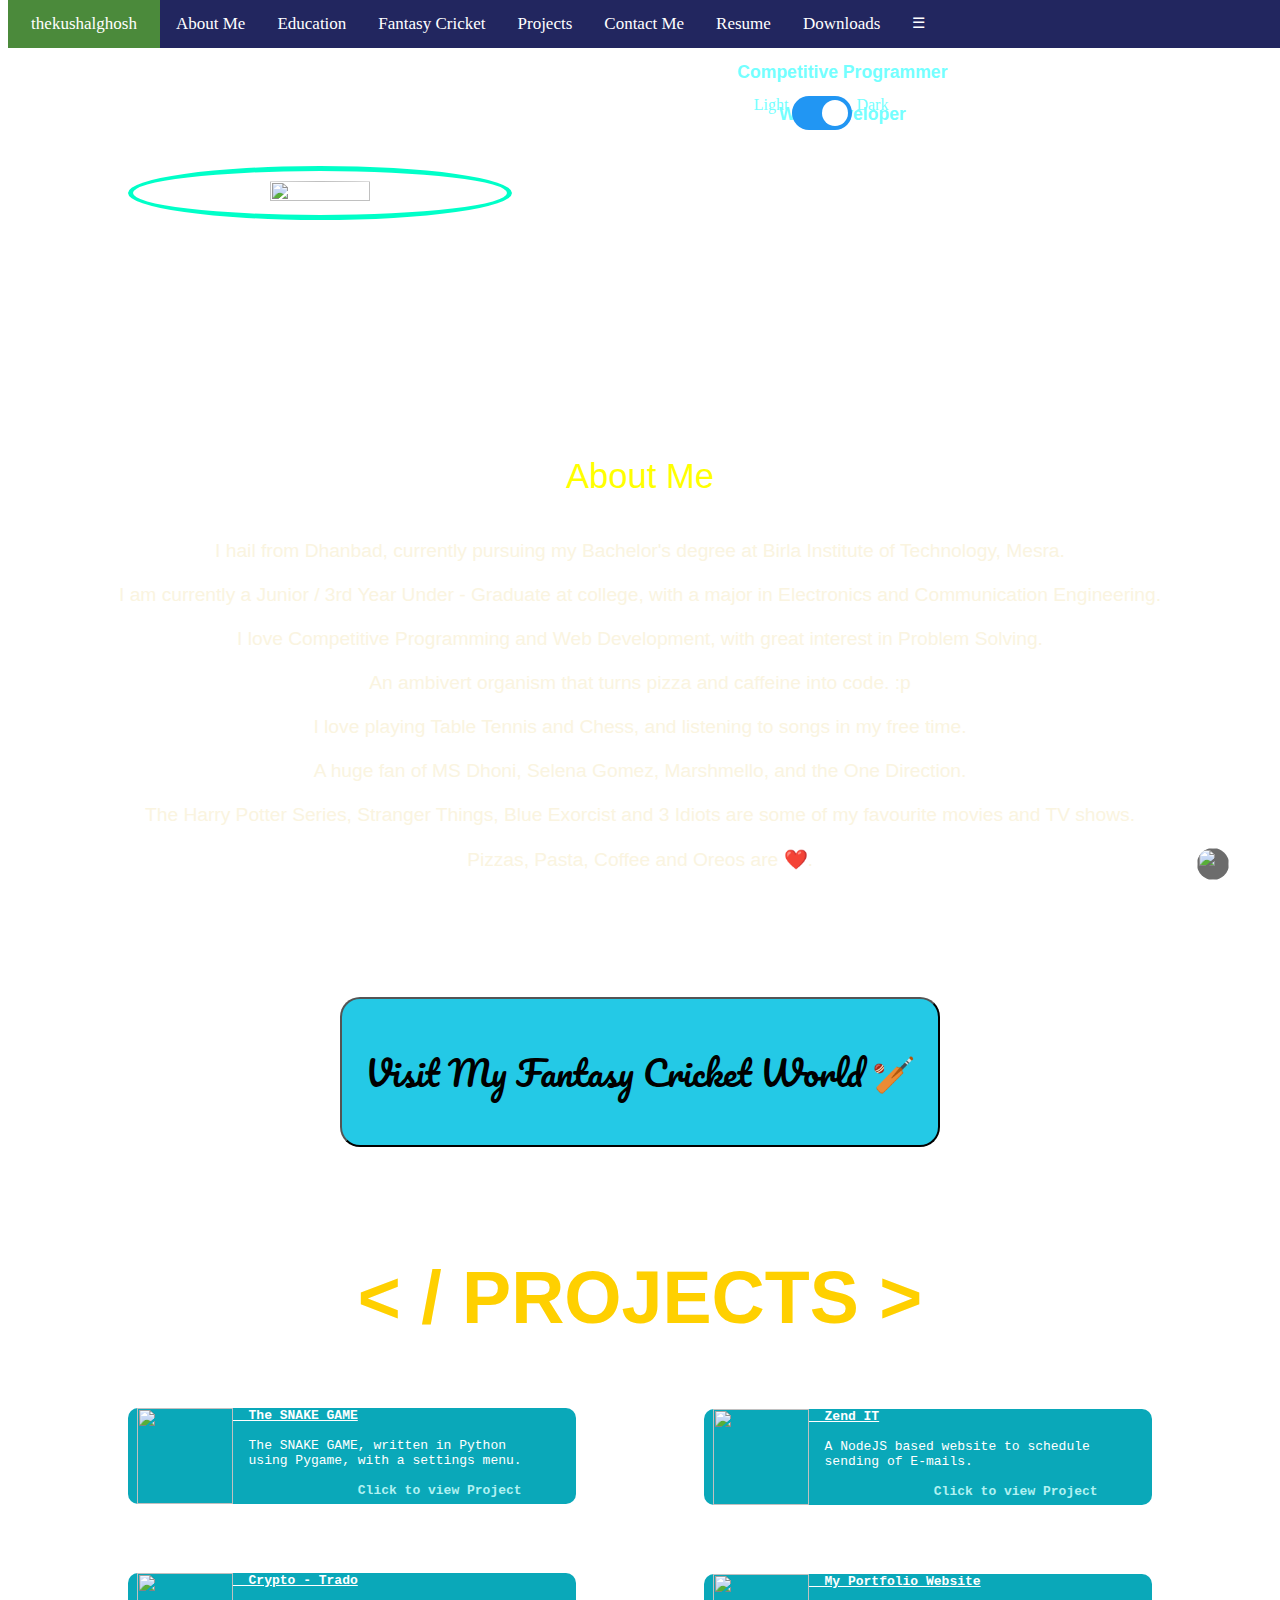
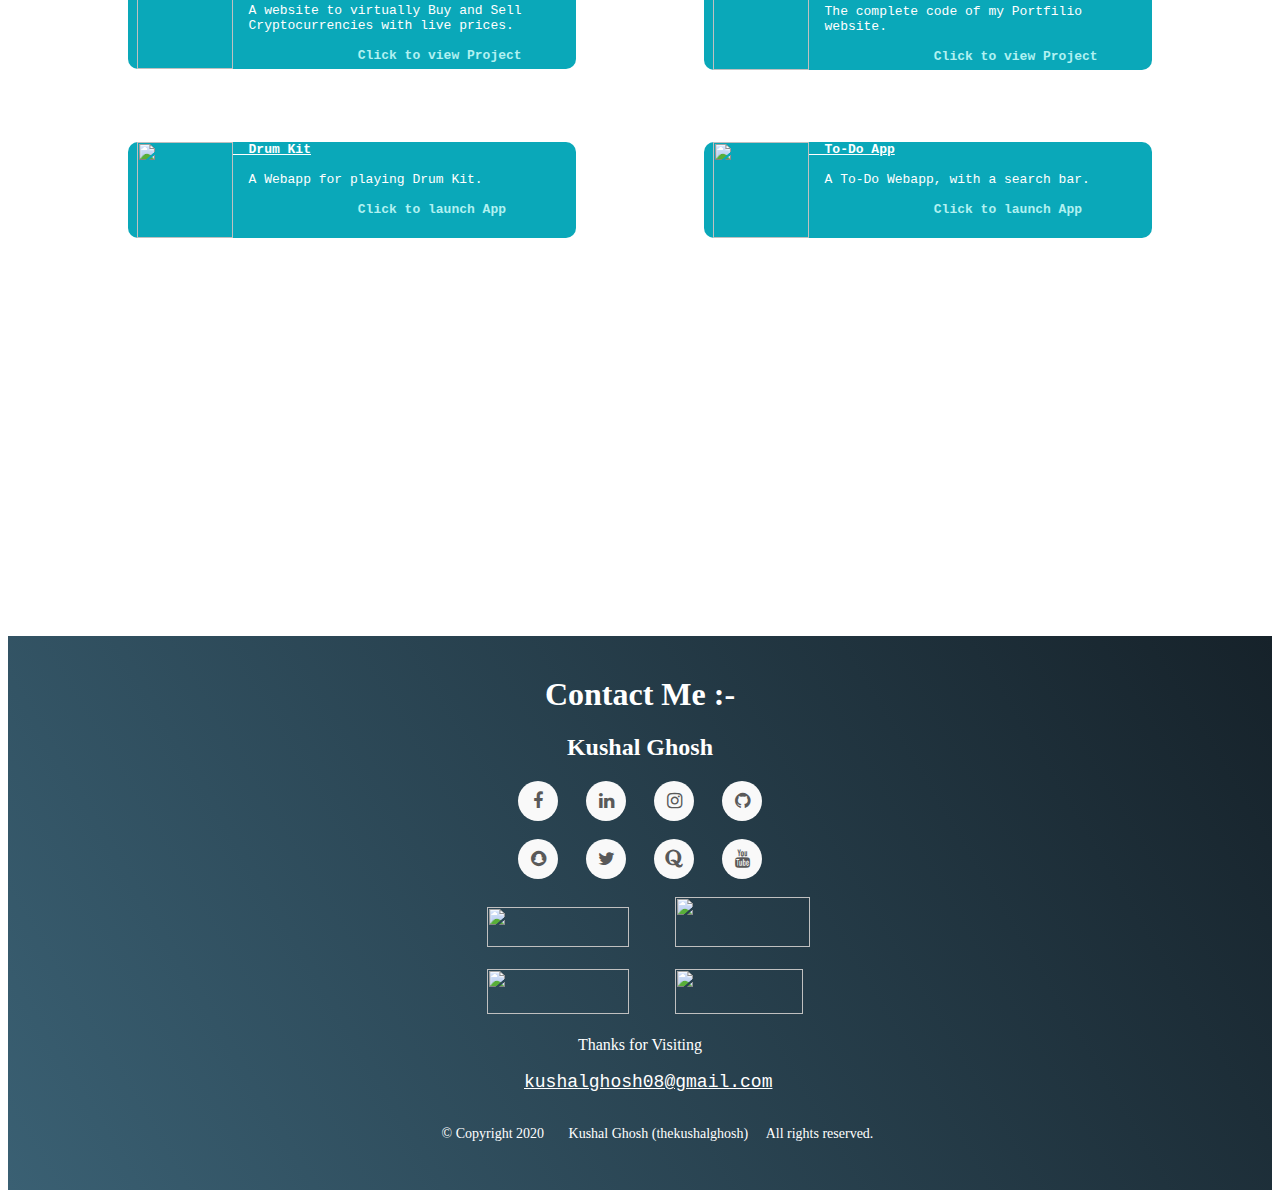
==== commit 0d812b03: "Update index.html" ====
--- a/index.html
+++ b/index.html
@@ -121,10 +121,13 @@
 										</div>
 										<div class="modals-body">
 												<a href="https://drive.google.com/u/0/uc?id=1NnjhvOV4KEg5OB3nhjpwxJLBAEYk7CwZ&export=download" download>
-													<button style="color: white; font-size: 1.2em;font-family:fantasy; height: 5em;" id = "resume">Resume</button>	
+													<button style="color: white; font-size: 1em;font-family:fantasy; height: 6.8em;" id = "resume">Resume</button>	
 												</a>
 												<a href="https://drive.google.com/uc?export=download&id=1aIIuX1YWhzinWqY9AFRt1XEvSTmxx7_G" target = "_blank" download>
-													<button style="color: white; font-size: 1em;font-family:fantasy; height: 5.9em;" id = "resume">The SNAKE GAME (Playable Windows file)</button>	
+													<button style="color: white; font-size: 1em;font-family:fantasy; height: 6.8em;" id = "resume">The SNAKE GAME (Playable .exe Windows file)</button>	
+												</a>
+												<a href="https://drive.google.com/u/0/uc?id=1roJBDF1SAgmHuqFW_J2UdvCyQzBGKiJ9&export=download" download>
+													<button style="color: white; font-size: 1em;font-family:fantasy; height: 6.8em;" id = "resume">Quick and Fast IO Template (For Competitive Programming)</button>	
 												</a>
 												<br>
 												<br>
@@ -209,7 +212,7 @@
 							<br>
 							<br>
 
-							A huge fan of MS Dhoni, Selena Gomez, Marshmello, and The Chainsmokers.
+							A huge fan of MS Dhoni, Selena Gomez, Marshmello, and the One Direction.
 
 							<br>
 							<br>
@@ -618,9 +621,6 @@
 			</div>
 			<script src="script.js"></script>
 
-
-	
-		
-				
+			
 		</body>
 	</html>
--- a/style.css
+++ b/style.css
@@ -15,7 +15,7 @@
     background-position: 
       left 0 top 0px,
       left 0 top 46em,
-      left 0 top 84em,
+      left 0 top 95em,
       left 0 top 140em;
     background-repeat: no-repeat;
     background-color:
@@ -29,17 +29,17 @@
  }
  .darkmode {
   background-image: 
-    url("https://ak.picdn.net/shutterstock/videos/1008749414/thumb/1.jpg"),
-    url("https://sf.co.ua/13/07/wallpaper-2932481.jpg"),
-    url("https://i.ytimg.com/vi/fKYeT3BIE6M/maxresdefault.jpg"),
-    url("https://i.ytimg.com/vi/fKYeT3BIE6M/maxresdefault.jpg");
+  url("https://raw.githubusercontent.com/thekushalghosh/thekushalghosh.github.io/master/modepaint.jpg"),
+  url("https://raw.githubusercontent.com/thekushalghosh/thekushalghosh.github.io/master/scenery.jpg"),
+  url("https://raw.githubusercontent.com/thekushalghosh/thekushalghosh.github.io/master/modecode.jpg"),
+  url("https://raw.githubusercontent.com/thekushalghosh/thekushalghosh.github.io/master/modecode.jpg");
     background-repeat: no-repeat;
     background-color:
      rgba(255,255,255,0.59);
      background-position: 
       left 0 top 0px,
       left 0 top 46em,
-      left 0 top 84em,
+      left 0 top 95em,
       left 0 top 140em;
      background-blend-mode: lighten;
      background-size:
@@ -70,7 +70,8 @@
   bottom: 0;
   background-color: rgb(224, 205, 28);
   -webkit-transition: .4s;
-  transition: .4s;
+  transition: 
+    .4s;
 }
 .slider:before {
   position: absolute;
@@ -116,8 +117,6 @@
   height: 15%;
       transition: all 0.4s ease;
 }
-
-
 #imagemain:hover {
 border-radius: 50%;
 border: 5px solid rgb(44, 77, 77);
@@ -638,9 +637,11 @@
   }
   
   .projectname{
+    font-size: 2.8em;
     color: rgb(255, 208, 0);
   }
   .darkmodeid5{
+    font-size: 2.8em;
     color: rgb(30, 22, 141);
   }
   .aboutdetails{
@@ -688,10 +689,10 @@
    }
    .darkmode {
     background-image: 
-    url("https://ak.picdn.net/shutterstock/videos/1008749414/thumb/1.jpg"),
-    url("https://sf.co.ua/13/07/wallpaper-2932481.jpg"),
-    url("https://i.ytimg.com/vi/fKYeT3BIE6M/maxresdefault.jpg"),
-    url("https://i.ytimg.com/vi/fKYeT3BIE6M/maxresdefault.jpg");
+    url("https://raw.githubusercontent.com/thekushalghosh/thekushalghosh.github.io/master/modepaint.jpg"),
+    url("https://raw.githubusercontent.com/thekushalghosh/thekushalghosh.github.io/master/scenery.jpg"),
+    url("https://raw.githubusercontent.com/thekushalghosh/thekushalghosh.github.io/master/modecode.jpg"),
+    url("https://raw.githubusercontent.com/thekushalghosh/thekushalghosh.github.io/master/modecode.jpg");
     background-position: 
         left 0 top 0px,
         left 0 top 46em,
@@ -759,9 +760,11 @@
       color: rgb(46, 87, 77);
     }
     .projectname{
+      font-size: 4.6em;
       color: rgb(255, 208, 0);
     }
     .darkmodeid5{
+      font-size: 4.6em;
       color: rgb(30, 22, 141);
     }
     .aboutdetails{
@@ -779,9 +782,12 @@
     #about{
       margin-top: 14em;
     }
+    .projectname{
+  font-size: 4.6em;
+}
        #imagemain {
          border-radius: 50%;
-         border: 1px solid rgb(0, 255, 200);
+         border: 5px solid rgb(0, 255, 200);
          padding: 10px;
          /* position: relative; */
          top: -50px;
@@ -801,7 +807,7 @@
 
      #imagemain:hover {
        border-radius: 50%;
-       border: 1px solid rgb(0, 255, 200);
+       border: 5px solid rgb(0, 255, 200);
        padding: 10px;
        /* position: relative; */
        top: -50px;
@@ -809,12 +815,6 @@
        height: 20%;
      }
 
-    
-    
-    
-    
-    
-    
     #project1{
       margin-top: 2em;
       margin-left: -36em;
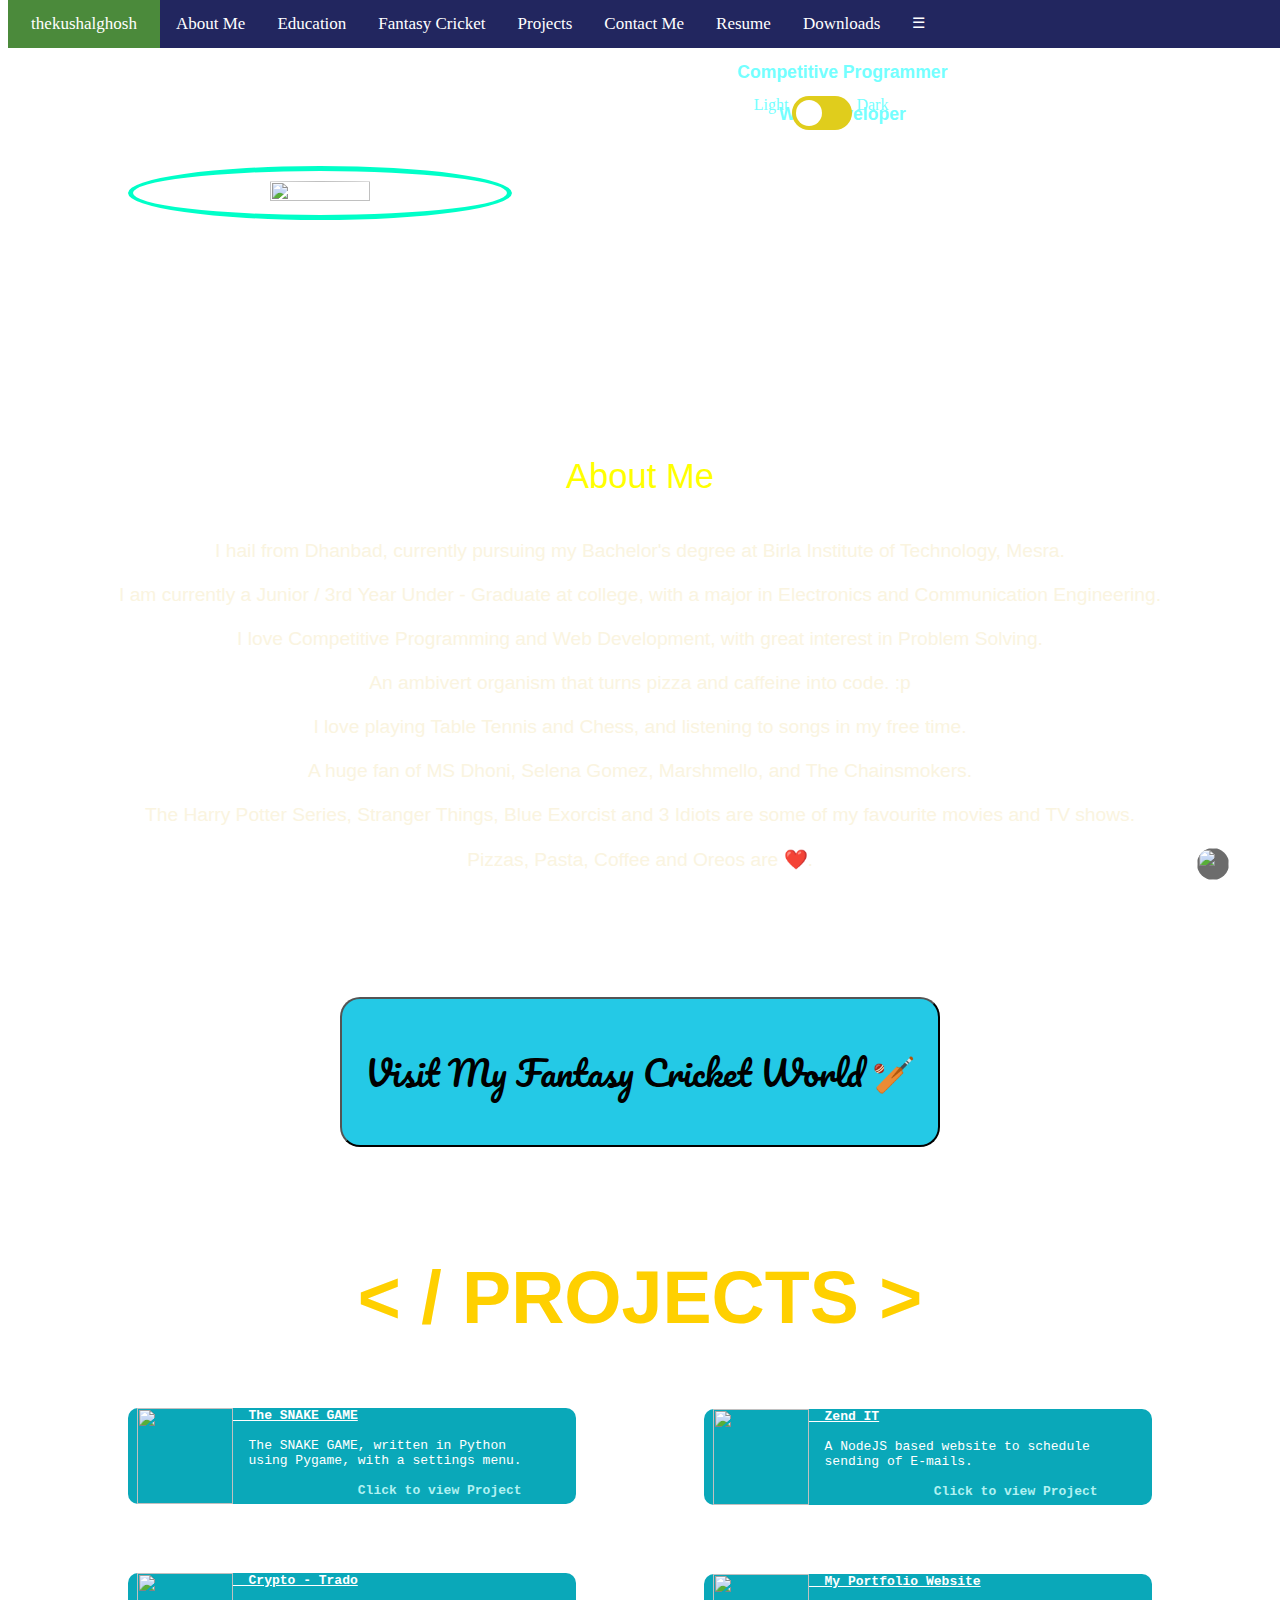
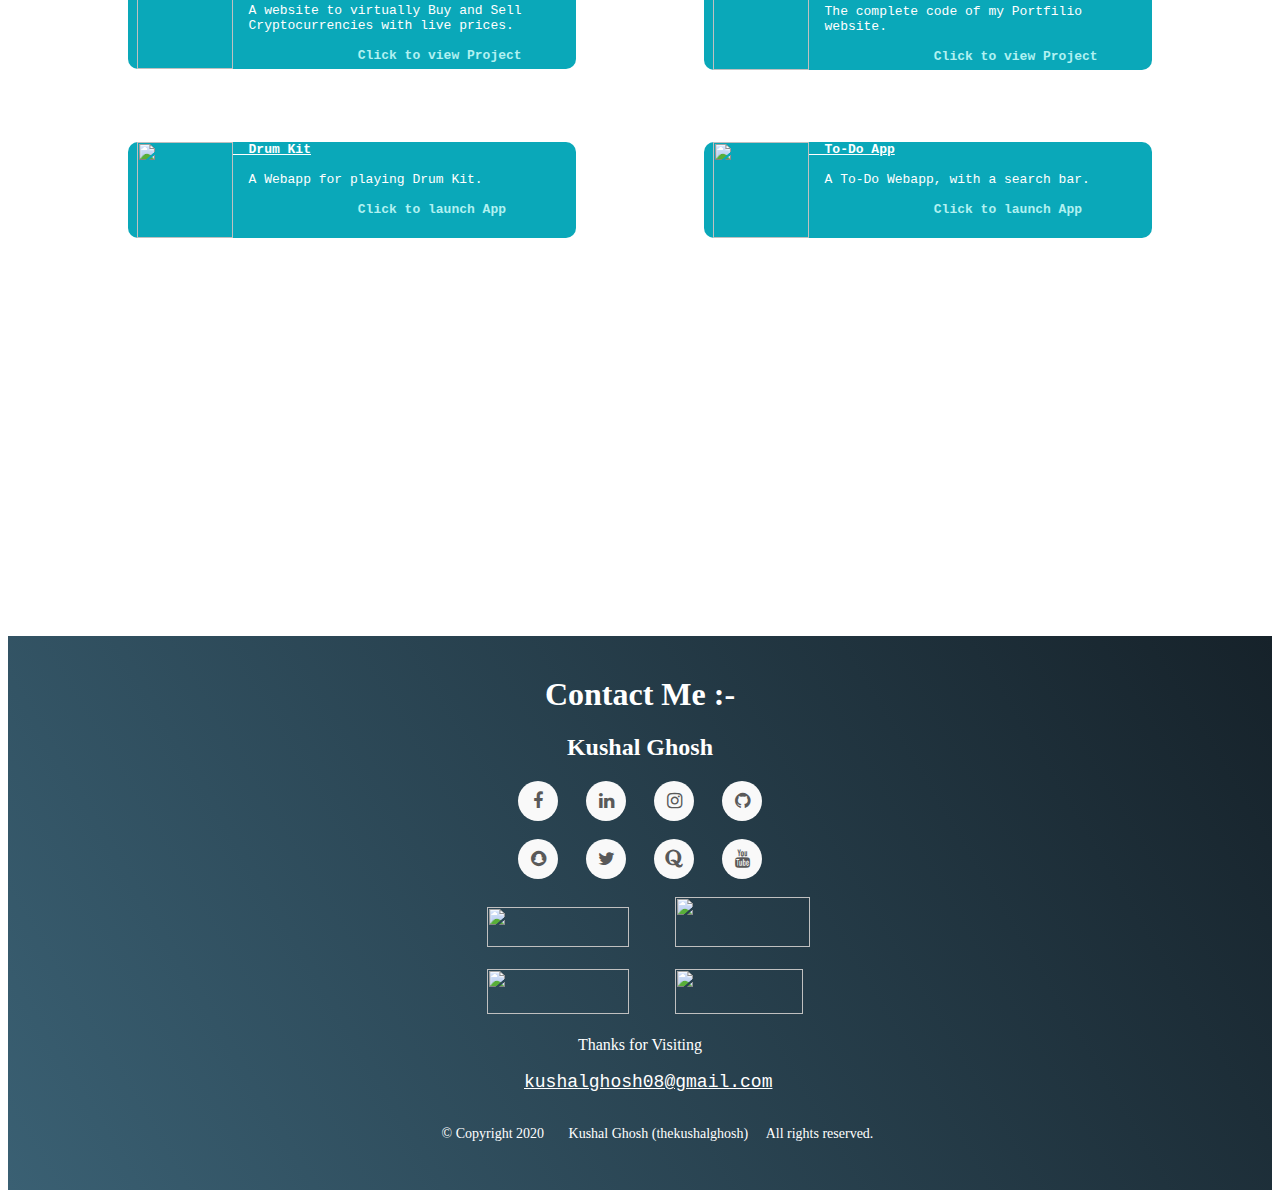
==== commit 88c1801e: "Update index.html" ====
--- a/index.html
+++ b/index.html
@@ -21,7 +21,7 @@
 	 <link href="https://maxcdn.bootstrapcdn.com/font-awesome/4.7.0/css/font-awesome.min.css" rel="stylesheet" >
 	 
 </head>
-	 <body>
+	 <body class = "darkmode">
 			<nav class="topnav" id = "myTopnav" style="position: fixed;top: 0; width: 100%;">
 					<div>
 							<a class="active" style="width: 120px;" href="https://thekushalghosh.github.io">thekushalghosh</a>
@@ -151,7 +151,7 @@
 					  <div class = "introduction" style="margin-left: 59%">
 					  Light
 					<label class="switch">
-						<input type="checkbox" checked>
+						<input type="checkbox">
 						<span class="slider round"></span>
 					  </label>
 					  Dark
@@ -212,7 +212,7 @@
 							<br>
 							<br>
 
-							A huge fan of MS Dhoni, Selena Gomez, Marshmello, and the One Direction.
+							A huge fan of MS Dhoni, Selena Gomez, Marshmello, and The Chainsmokers.
 
 							<br>
 							<br>
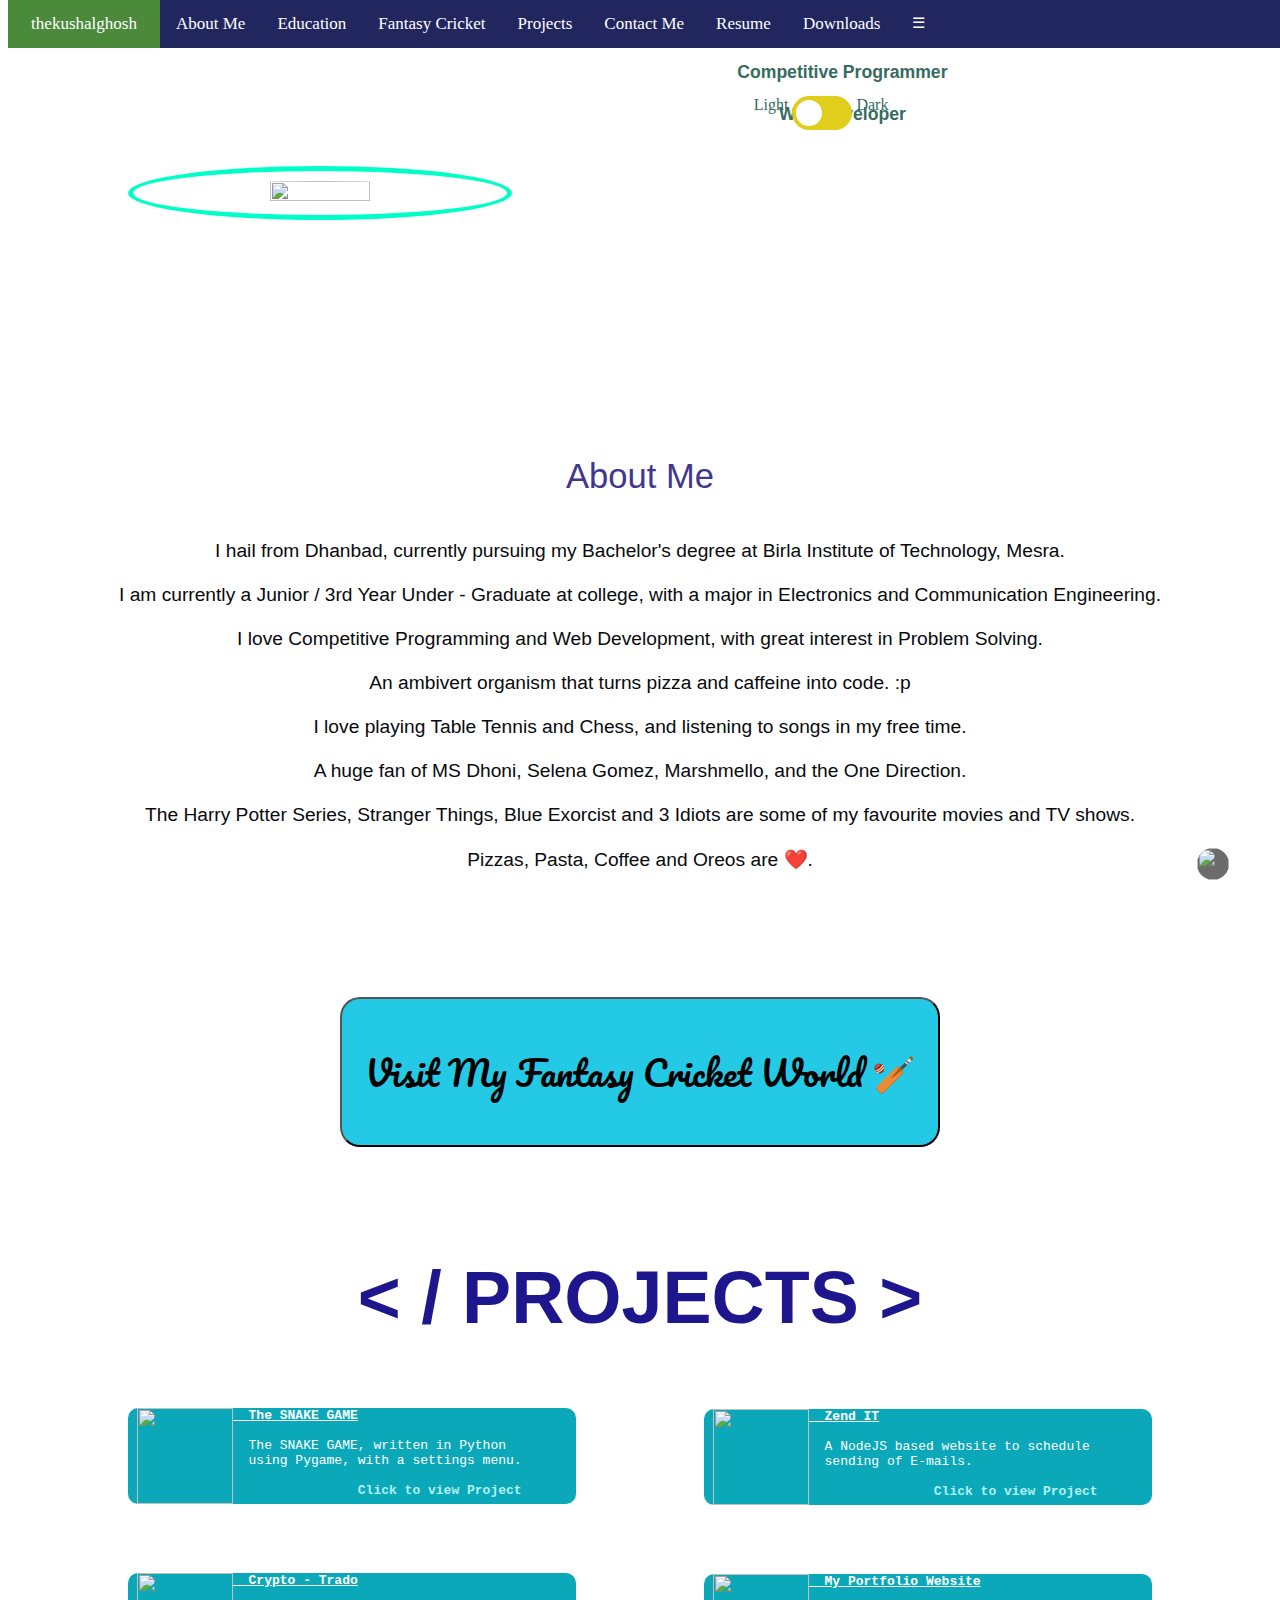
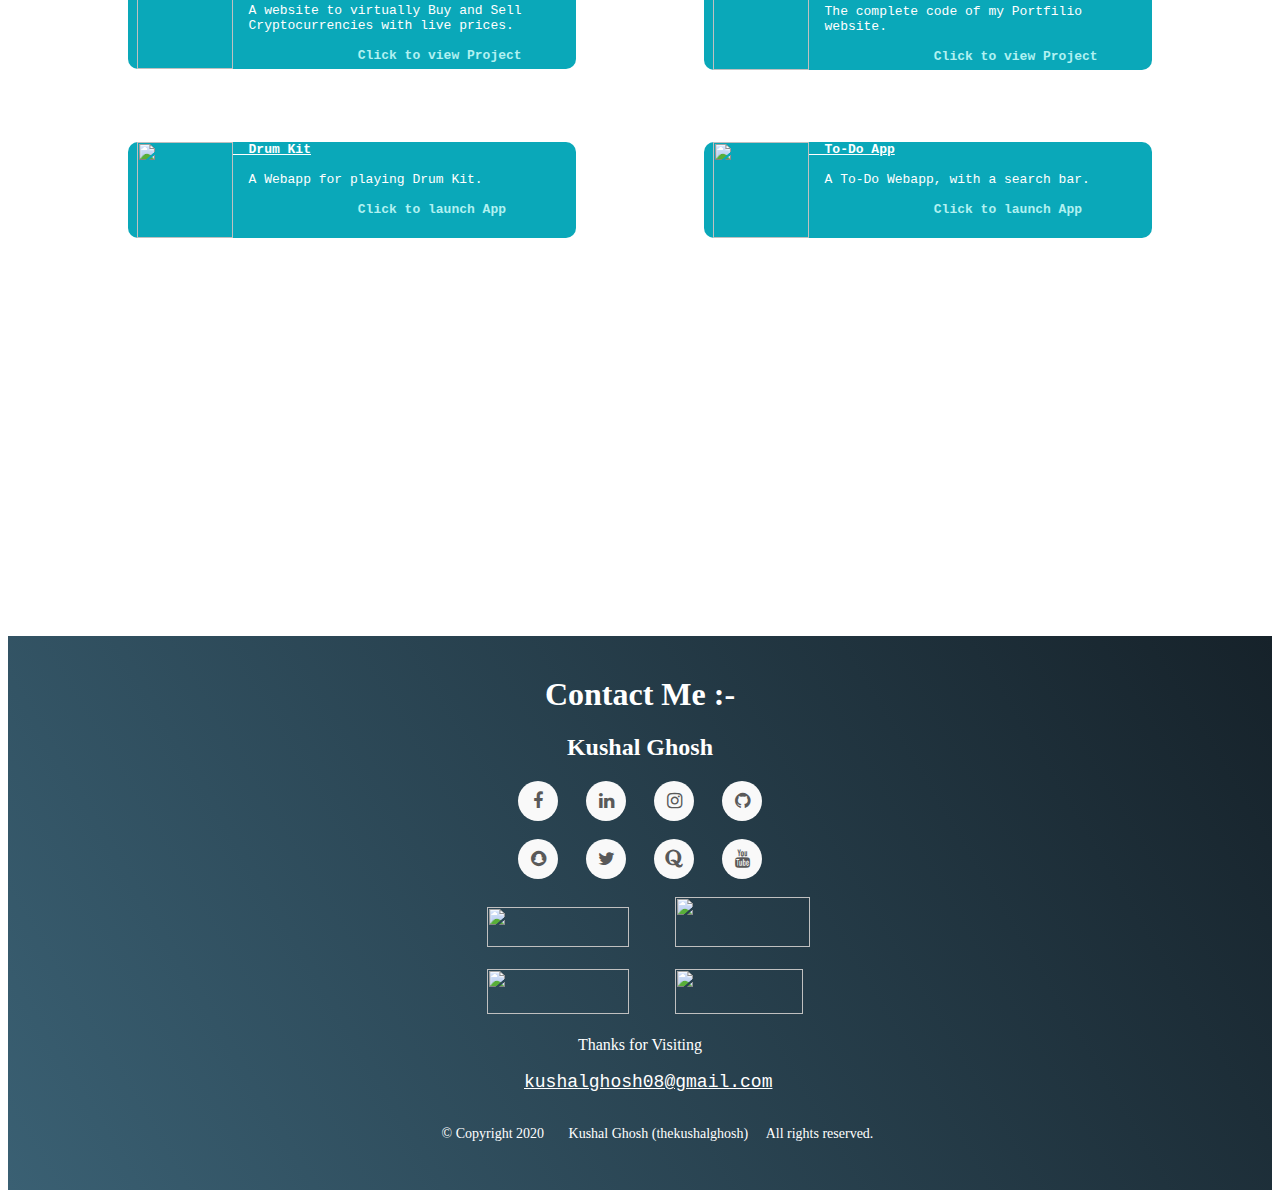
==== commit ca98be5e: "Update index.html" ====
--- a/index.html
+++ b/index.html
@@ -212,7 +212,7 @@
 							<br>
 							<br>
 
-							A huge fan of MS Dhoni, Selena Gomez, Marshmello, and The Chainsmokers.
+							A huge fan of MS Dhoni, Selena Gomez, Marshmello, and the One Direction.
 
 							<br>
 							<br>
--- a/style.css
+++ b/style.css
@@ -70,8 +70,7 @@
   bottom: 0;
   background-color: rgb(224, 205, 28);
   -webkit-transition: .4s;
-  transition: 
-    .4s;
+  transition: .4s;
 }
 .slider:before {
   position: absolute;
@@ -623,38 +622,38 @@
   }
   
   .headingname{
+    color: rgb(44, 56, 95);
+  }
+
+  .darkmodeid2{
     color:rgb(255, 230, 0);
   }
-
-  .darkmodeid2{
-    color: rgb(44, 56, 95);
-  }
   .introduction{
+    color: rgb(54, 107, 95);
+  }
+  .darkmodeid4{
     color: rgb(116, 255, 255);
-  }
-  .darkmodeid4{
-    color: rgb(54, 107, 95);
   }
   
   .projectname{
     font-size: 2.8em;
-    color: rgb(255, 208, 0);
+    color: rgb(30, 22, 141);
   }
   .darkmodeid5{
     font-size: 2.8em;
-    color: rgb(30, 22, 141);
+    color: rgb(255, 208, 0);
   }
   .aboutdetails{
+    color: rgb(8, 10, 14);
+  }
+    .darkmodeid6{
       color: rgb(250, 244, 224);
     }
-    .darkmodeid6{
-      color: rgb(8, 10, 14);
-    }
     .abouttitle{
+      color: rgb(65, 55, 141);
+    }
+    .darkmodeid8{
       color: yellow;
-    }
-    .darkmodeid8{
-      color: rgb(65, 55, 141);
     }
 
 
@@ -753,32 +752,40 @@
     #intro{
      margin-left: 23em;
     }
+    .headingname{
+      color: rgb(44, 56, 95);
+    }
+  
+    .darkmodeid2{
+      color:rgb(255, 230, 0);
+    }
     .introduction{
+      color: rgb(54, 107, 95);
+    }
+    .darkmodeid4{
       color: rgb(116, 255, 255);
     }
-    .darkmodeid4{
-      color: rgb(46, 87, 77);
-    }
+    
     .projectname{
       font-size: 4.6em;
-      color: rgb(255, 208, 0);
+      color: rgb(30, 22, 141);
     }
     .darkmodeid5{
       font-size: 4.6em;
-      color: rgb(30, 22, 141);
+      color: rgb(255, 208, 0);
     }
     .aboutdetails{
-      color: rgb(250, 244, 224);
-    }
-    .darkmodeid6{
       color: rgb(8, 10, 14);
     }
-    .abouttitle{
-      color: yellow;
-    }
-    .darkmodeid8{
-      color: rgb(65, 55, 141);
-    }
+      .darkmodeid6{
+        color: rgb(250, 244, 224);
+      }
+      .abouttitle{
+        color: rgb(65, 55, 141);
+      }
+      .darkmodeid8{
+        color: yellow;
+      }
     #about{
       margin-top: 14em;
     }
@@ -815,6 +822,8 @@
        height: 20%;
      }
 
+     
+     
     #project1{
       margin-top: 2em;
       margin-left: -36em;
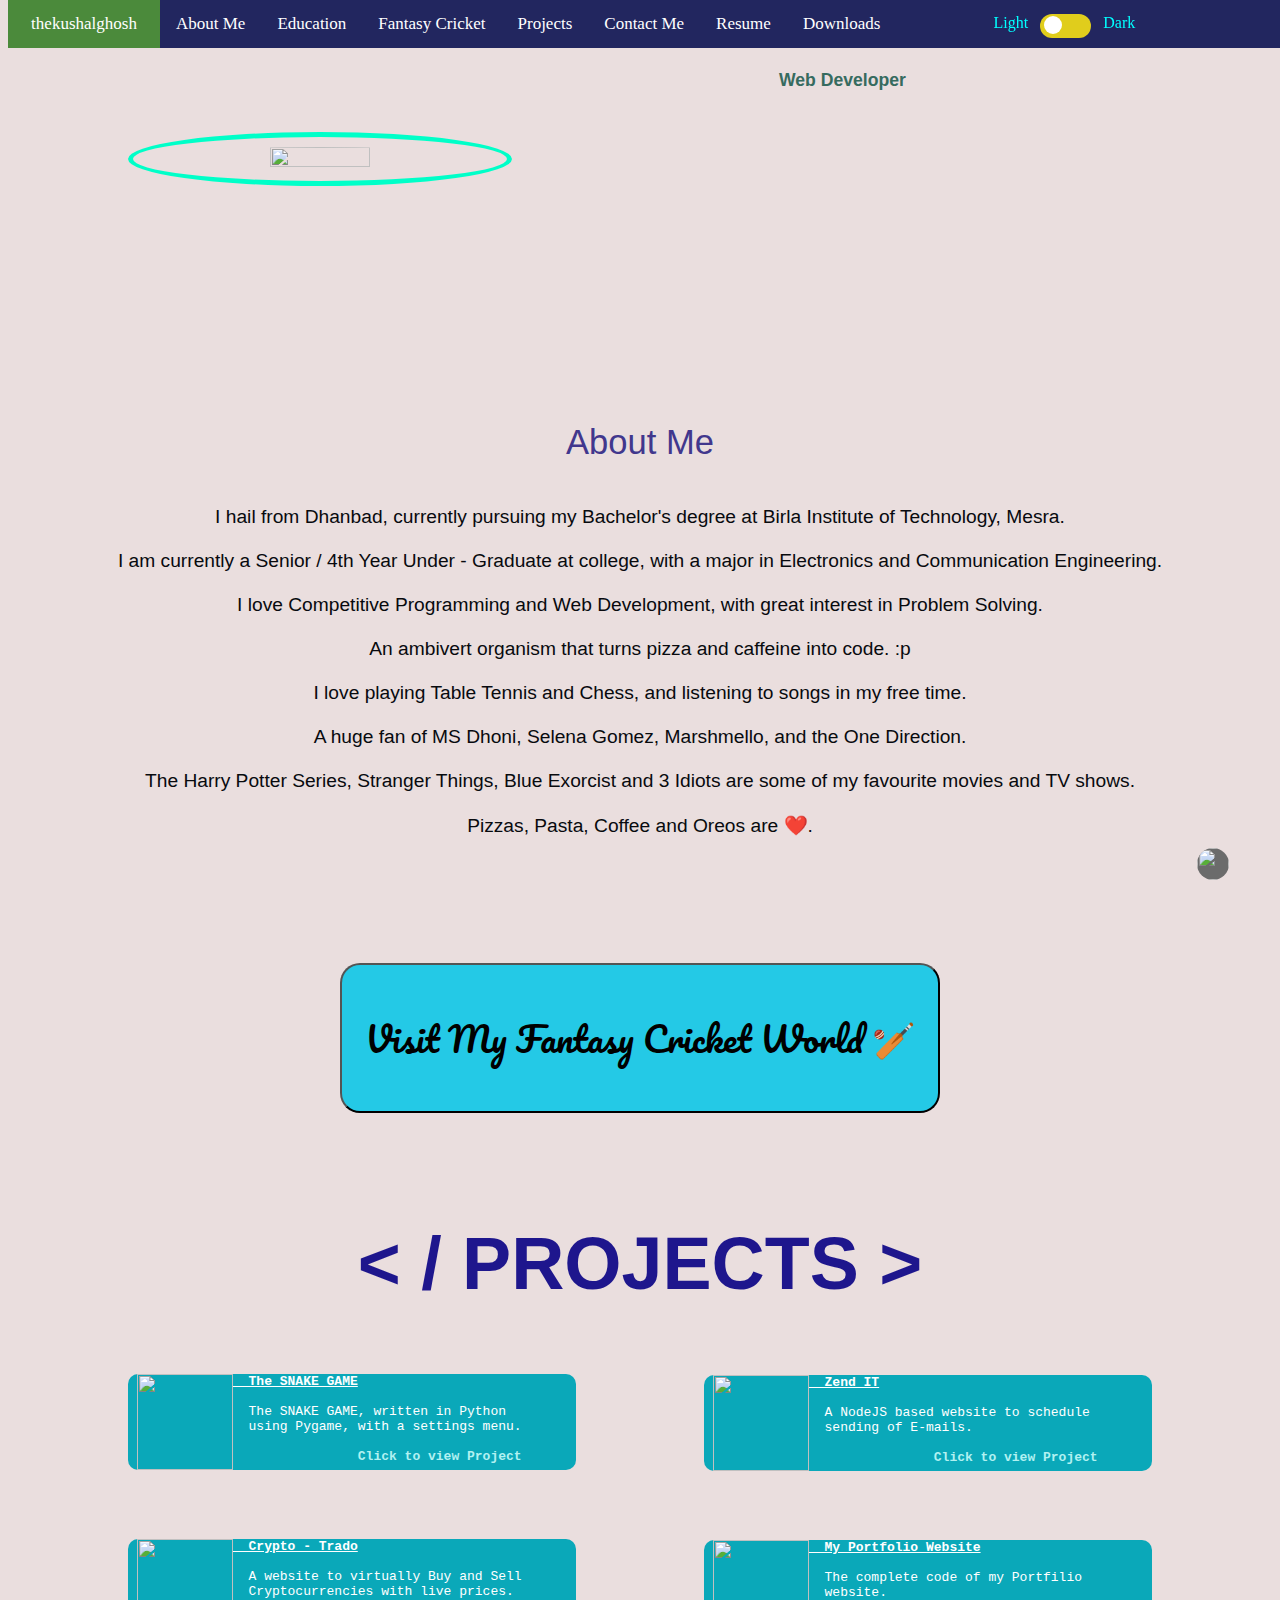
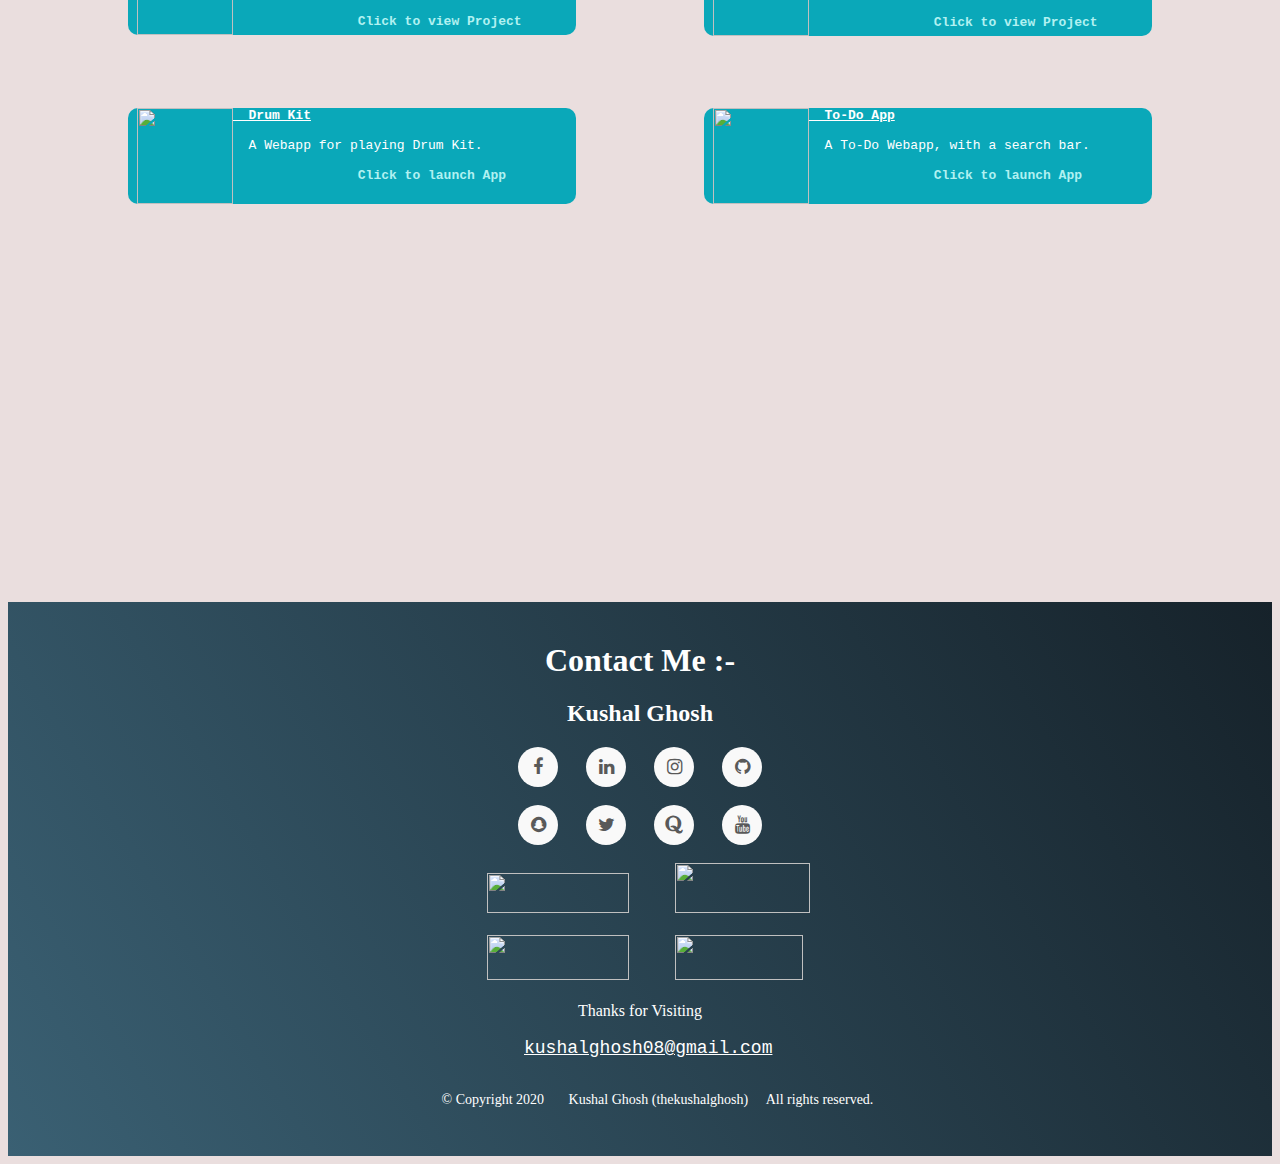
==== commit cd3bc4fd: "Update index.html" ====
--- a/index.html
+++ b/index.html
@@ -114,7 +114,7 @@
 							<a style="text-align: center;" href="#downloads" id="myBtns">Downloads</a>
 								<div id="myModals" class="modals">
 
-										<div class="modals-content">
+										<div class="modal-content">
 										<div class="modals-header">
 											<span class="closes">&times;</span>
 											<h2>Downloads</h2>
@@ -148,13 +148,13 @@
 				  <br>
 				  <br>
 				  <p>
-					  <div class = "introduction" style="margin-left: 59%">
-					  Light
+					  <div class = "introduction" id = "modes" style = "color : cyan;">
+					  Light&nbsp&nbsp
 					<label class="switch">
 						<input type="checkbox">
-						<span class="slider round"></span>
-					  </label>
-					  Dark
+						<div class="slider round"></div>
+					</label>	
+					  &nbsp&nbspDark
 					</div>
 					<br>
 					<br>
@@ -192,7 +192,7 @@
 							<br>
 							<br>
 
-							I am currently a Junior / 3rd Year Under - Graduate  at college, with a major in Electronics and Communication Engineering.
+							I am currently a Senior / 4th Year Under - Graduate  at college, with a major in Electronics and Communication Engineering.
 							
 							<br>
 							<br>
--- a/style.css
+++ b/style.css
@@ -6,36 +6,34 @@
     overflow-x: hidden;
     overflow-y: hidden;  
     scroll-behavior: smooth;
-    position: relative;
-    background-image: 
-    url("https://raw.githubusercontent.com/thekushalghosh/thekushalghosh.github.io/master/paint.jpg"),
-    url("https://raw.githubusercontent.com/thekushalghosh/thekushalghosh.github.io/master/grass.jpg"),
-    url("https://raw.githubusercontent.com/thekushalghosh/thekushalghosh.github.io/master/code.jpg"),
-    url("https://raw.githubusercontent.com/thekushalghosh/thekushalghosh.github.io/master/code.jpg");
+    background-color: #29387e;
+      background-image: 
+      url("https://raw.githubusercontent.com/thekushalghosh/thekushalghosh.github.io/master/paint.jpg"),
+      url("https://raw.githubusercontent.com/thekushalghosh/thekushalghosh.github.io/master/grass.jpg"),
+      url("https://raw.githubusercontent.com/thekushalghosh/thekushalghosh.github.io/master/code.jpg"),
+      url("https://raw.githubusercontent.com/thekushalghosh/thekushalghosh.github.io/master/code.jpg");
     background-position: 
       left 0 top 0px,
       left 0 top 46em,
       left 0 top 95em,
       left 0 top 140em;
     background-repeat: no-repeat;
-    background-color:
-     rgba(255,255,255,0.06);
     background-blend-mode: lighten;
     background-size:
       100% 46em,
       100% 54em,
       100% 68em,
       100% 86em;
+      z-index: -2;
  }
  .darkmode {
+  background-color: rgb(230,216,216,0.86);    
   background-image: 
-  url("https://raw.githubusercontent.com/thekushalghosh/thekushalghosh.github.io/master/modepaint.jpg"),
-  url("https://raw.githubusercontent.com/thekushalghosh/thekushalghosh.github.io/master/scenery.jpg"),
-  url("https://raw.githubusercontent.com/thekushalghosh/thekushalghosh.github.io/master/modecode.jpg"),
-  url("https://raw.githubusercontent.com/thekushalghosh/thekushalghosh.github.io/master/modecode.jpg");
+    url("https://raw.githubusercontent.com/thekushalghosh/thekushalghosh.github.io/master/modepaint.jpg"),
+    url("https://raw.githubusercontent.com/thekushalghosh/thekushalghosh.github.io/master/scenery.jpg"),
+    url("https://raw.githubusercontent.com/thekushalghosh/thekushalghosh.github.io/master/modecode.jpg"),
+    url("https://raw.githubusercontent.com/thekushalghosh/thekushalghosh.github.io/master/modecode.jpg");
     background-repeat: no-repeat;
-    background-color:
-     rgba(255,255,255,0.59);
      background-position: 
       left 0 top 0px,
       left 0 top 46em,
@@ -47,12 +45,21 @@
        100% 54em,
        100% 68em,
        100% 86em;
+    z-index: -2;
+ }
+ #modes {
+  margin-left: 46%;
+  margin-top: -21%;
+  position : fixed;
+  z-index: 8;
  }
  .switch {
-  position: relative;
+  position: relative ;
   display: inline-block;
-  width: 60px;
-  height: 34px;
+  width: 51px;
+  height: 24px;
+  z-index: 2;
+  margin-top: -25%;
 }
 
 .switch input { 
@@ -75,8 +82,8 @@
 .slider:before {
   position: absolute;
   content: "";
-  height: 26px;
-  width: 26px;
+  height: 16px;
+  width: 16px;
   left: 4px;
   bottom: 4px;
   background-color: white;
@@ -104,7 +111,7 @@
 }
 
 .slider.round:before {
-  border-radius: 50%;
+  border-radius: 34px;
 }
  #imagemain {
   border-radius: 50%;
@@ -114,7 +121,7 @@
   top: -50px;
   width: 35%;
   height: 15%;
-      transition: all 0.4s ease;
+  transition: all 0.4s ease;
 }
 #imagemain:hover {
 border-radius: 50%;
@@ -134,7 +141,8 @@
     position: absolute;
     bottom: 0px;
     width:100%;
-    height: 554px;      
+    height: 554px;
+    z-index: 2;
   }
 
   #myBtntop {
@@ -181,6 +189,7 @@
     overflow: hidden;
     background-color: rgb(34, 38, 95);
     transition: all 0.4s ease;
+    z-index: 4;
     
   }
   
@@ -192,7 +201,6 @@
     text-decoration: none;
     font-size: 17px;
     transition: all 0.4s ease;
-
     
   }
   
@@ -310,7 +318,6 @@
     padding-top: 100px; /* Location of the box */
     left: 0;
     top: 0;
-    width: 100%; /* Full width */
     height: 100%; /* Full height */
     overflow: auto; /* Enable scroll if needed */
     background-color: rgb(0, 0, 0); /* Fallback color */
@@ -320,7 +327,21 @@
   /* Modal Content */
   .modal-content {
     position: relative;
-    background-color: #fefefe;
+    background-color: #f4fcf8;
+    margin: auto;
+    padding: 0;
+    border: 1px solid #888;
+    width: 80%;
+    box-shadow: 0 4px 8px 0 rgba(0,0,0,0.2),0 6px 20px 0 rgba(0,0,0,0.19);
+    -webkit-animation-name: animatetop;
+    -webkit-animation-duration: 0.4s;
+    animation-name: animatetop;
+    animation-duration: 0.4s
+  }
+
+  .darkmodeid10 {
+    position: relative;
+    background-color: #070d41;
     margin: auto;
     padding: 0;
     border: 1px solid #888;
@@ -665,7 +686,7 @@
       overflow-x: hidden;
       overflow-y: hidden;  
       scroll-behavior: smooth;
-      position: relative;
+      background-color: #191364;
       background-image: 
       url("https://raw.githubusercontent.com/thekushalghosh/thekushalghosh.github.io/master/paint.jpg"),
       url("https://raw.githubusercontent.com/thekushalghosh/thekushalghosh.github.io/master/grass.jpg"),
@@ -677,16 +698,16 @@
         left 0 top 95em,
         left 0 top 177em;
       background-repeat: no-repeat;
-      background-color:
-       rgba(255,255,255,0.06);
       background-blend-mode: lighten;
       background-size:
         100% 46em,
         100% 49em,
         100% 108em,
         100% 177em;
+      z-index: -1;
    }
    .darkmode {
+    background-color: rgb(230,216,216,0.86);    
     background-image: 
     url("https://raw.githubusercontent.com/thekushalghosh/thekushalghosh.github.io/master/modepaint.jpg"),
     url("https://raw.githubusercontent.com/thekushalghosh/thekushalghosh.github.io/master/scenery.jpg"),
@@ -698,15 +719,86 @@
         left 0 top 95em,
         left 0 top 177em;
       background-repeat: no-repeat;
-      background-color:
-       rgba(255,255,255,0.59);
       background-blend-mode: lighten;
       background-size:
         100% 46em,
         100% 49em,
         100% 108em,
         100% 177em;
+      z-index: -1;
    }
+   #NavIcon{
+     display: none;
+   }
+   #modes {
+    margin-left: 77%;
+    margin-top: -6.4%;
+    position : fixed;
+    z-index: 8
+   }
+   
+   .switch {
+    position: relative ;
+    display: inline-block;
+    width: 51px;
+    height: 24px;
+    z-index: 2;
+    margin-top: -21%;
+  }
+  
+  .switch input { 
+    opacity: 0;
+    width: 0;
+    height: 0;
+  }
+  
+  .slider {
+    position: absolute;
+    cursor: pointer;
+    top: 0;
+    left: 0;
+    right: 0;
+    bottom: 0;
+    background-color: rgb(224, 205, 28);
+    -webkit-transition: .4s;
+    transition: .4s;
+  }
+  .slider:before {
+    position: absolute;
+    content: "";
+    height: 18px;
+    width: 18px;
+    left: 4px;
+    bottom: 4px;
+    background-color: white;
+    -webkit-transition: .4s;
+    transition: .4s;
+  }
+  
+  input:checked + .slider {
+    background-color: #2196F3;
+  }
+  
+  input:focus + .slider {
+    box-shadow: 0 0 1px #2196F3;
+  }
+  
+  input:checked + .slider:before {
+    -webkit-transform: translateX(26px);
+    -ms-transform: translateX(26px);
+    transform: translateX(26px);
+  }
+  
+  /* Rounded sliders */
+  .slider.round {
+    border-radius: 34px;
+  }
+  
+  .slider.round:before {
+    border-radius: 34px;
+  }
+
+   
     .cricket{
       background-color: #24c9e6;
       width: 600px;
@@ -748,6 +840,11 @@
     
     
     
+    
+
+
+
+
     
     #intro{
      margin-left: 23em;
@@ -792,6 +889,7 @@
     .projectname{
   font-size: 4.6em;
 }
+
        #imagemain {
          border-radius: 50%;
          border: 5px solid rgb(0, 255, 200);
@@ -800,8 +898,7 @@
          top: -50px;
          margin-left: -40em;
          width: 28%;
-         height: 15%;
-             transition: all 0.4s ease;
+         height: 15%;ransition: all 0.4s ease;
      }
      
    
@@ -824,6 +921,8 @@
 
      
      
+
+     
     #project1{
       margin-top: 2em;
       margin-left: -36em;
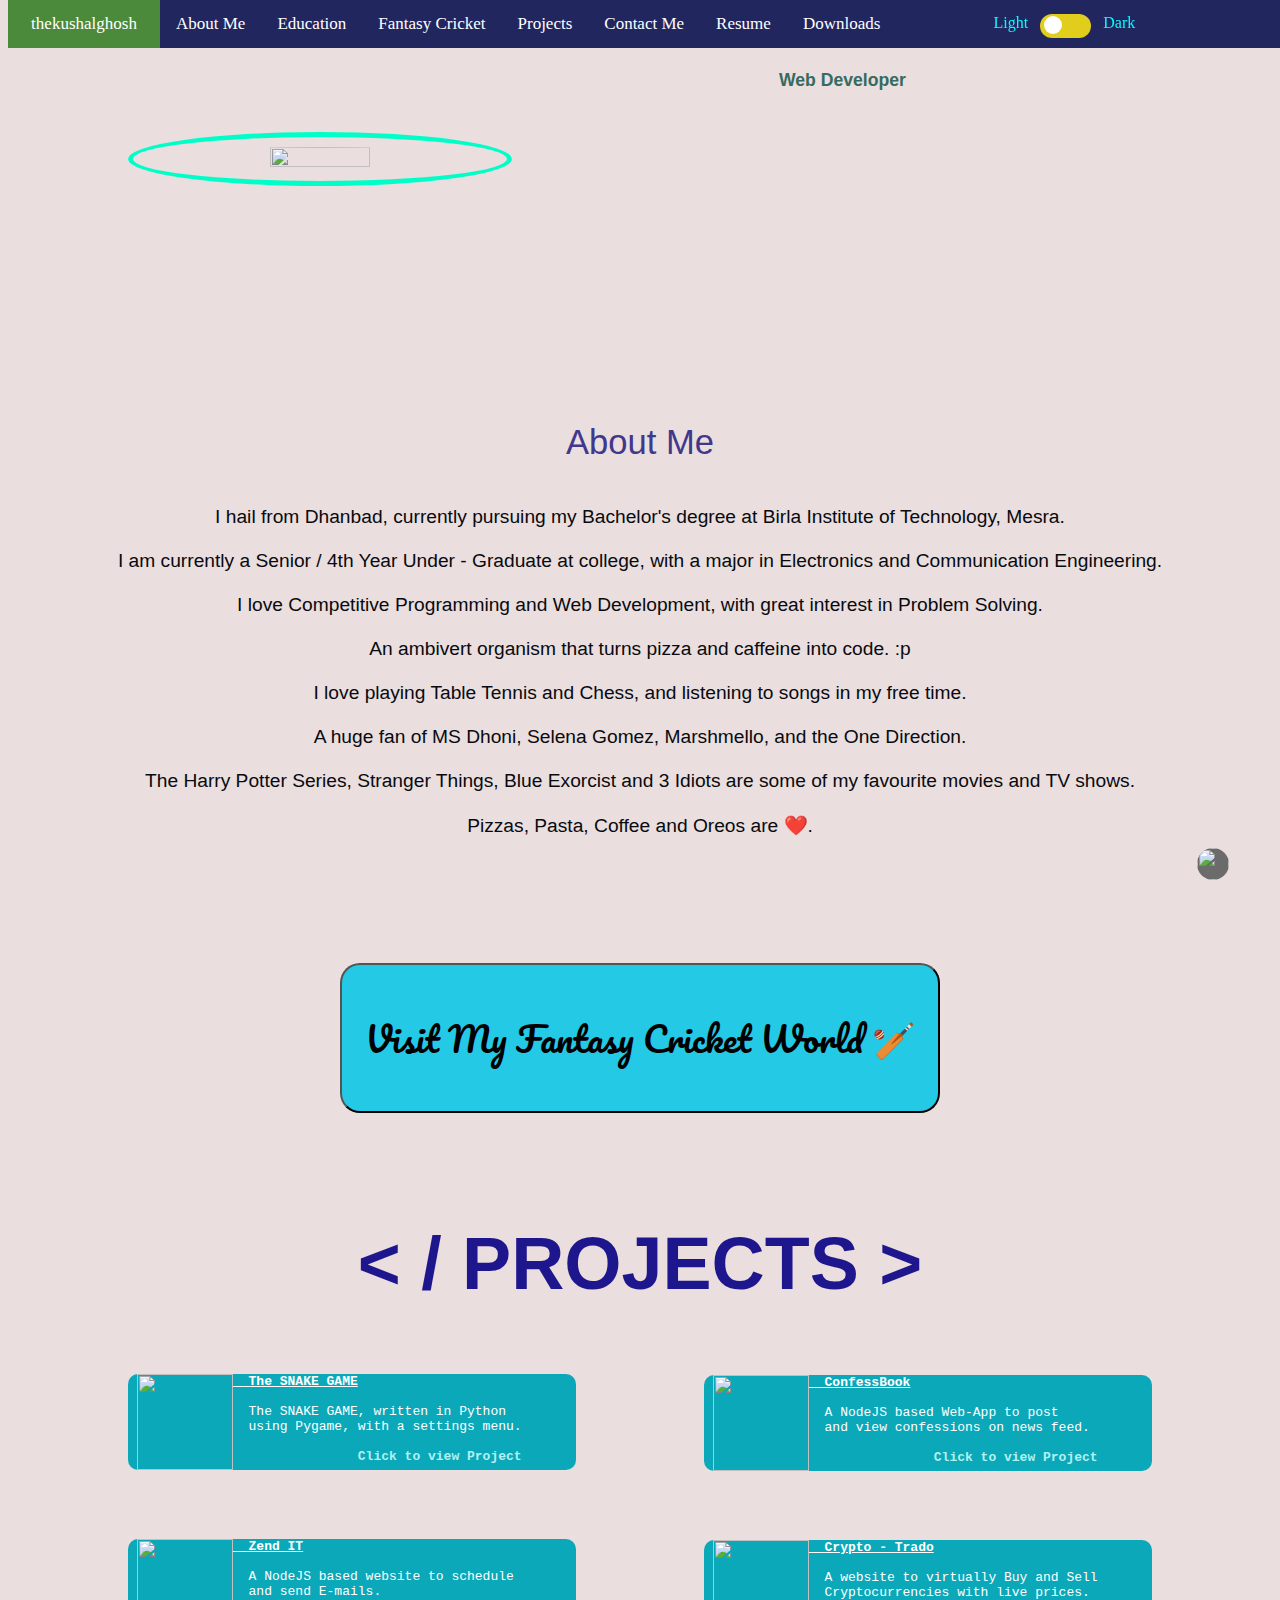
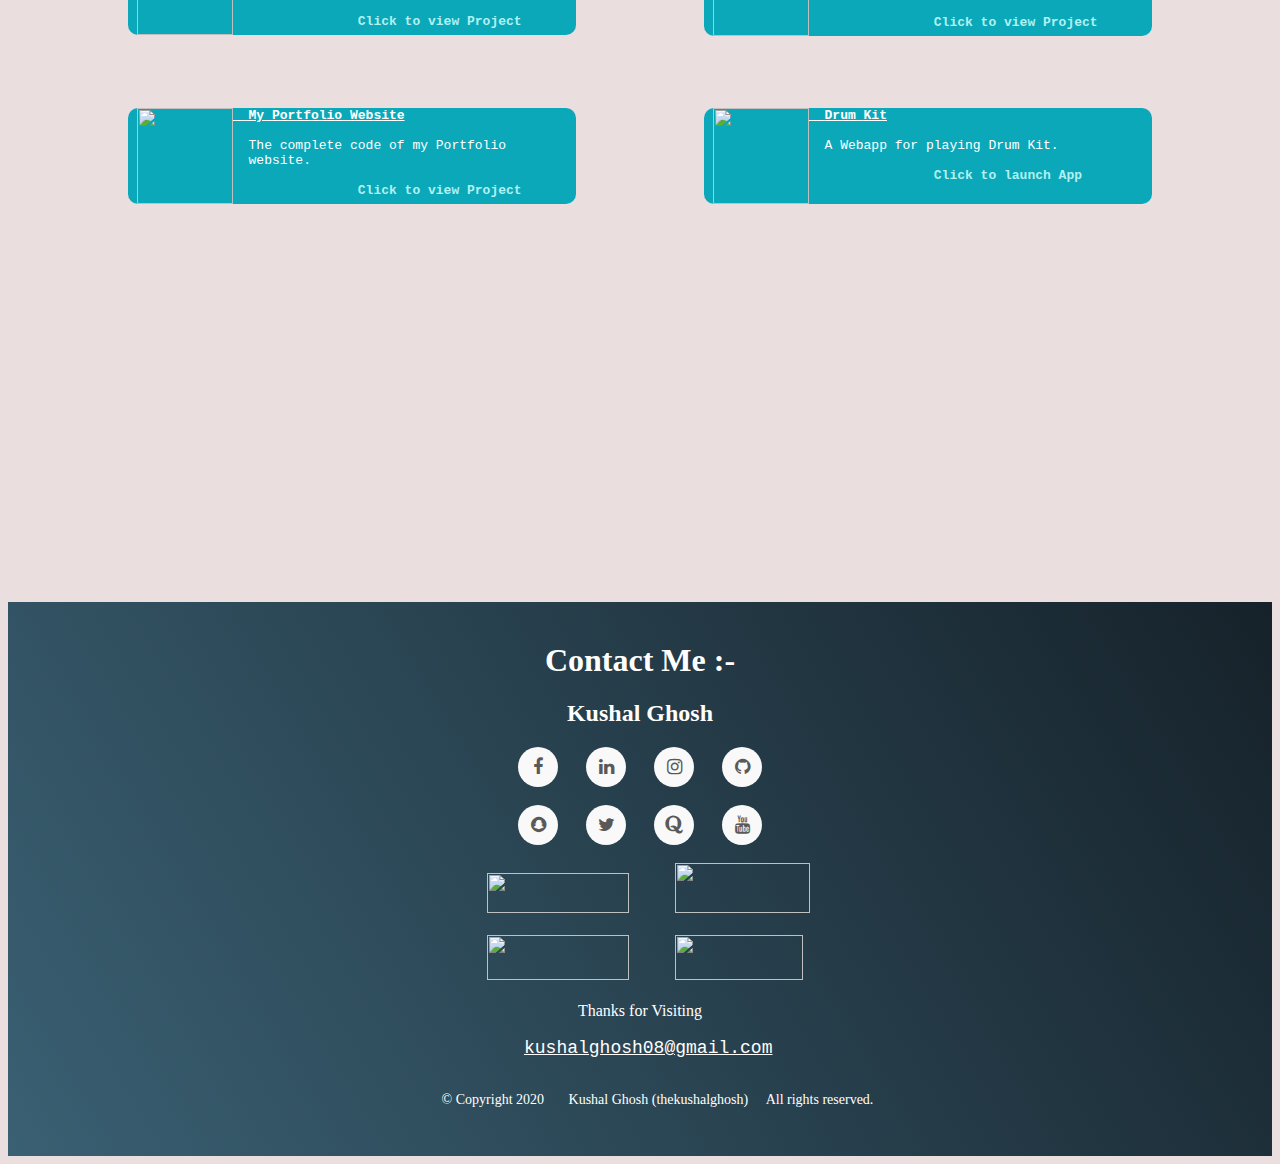
==== commit 83650c9c: "Update index.html" ====
--- a/index.html
+++ b/index.html
@@ -13,7 +13,9 @@
 	<meta charset="utf-8">
     <meta name="viewport" content="width=device-width, initial-scale=1, shrink-to-fit=no">
     <meta name="description" content="">
-    <meta name="author" content="">
+	<meta name="author" content="">
+	<meta name="theme-color" content="#123456">
+
 	<script src="https://ajax.googleapis.com/ajax/libs/jquery/3.3.1/jquery.min.js"></script>
 	<script src="https://cdnjs.cloudflare.com/ajax/libs/popper.js/1.14.3/umd/popper.min.js"></script>
 	<script src="https://maxcdn.bootstrapcdn.com/bootstrap/4.1.3/js/bootstrap.min.js"></script>
@@ -286,20 +288,19 @@
 								<br>
 								<br>
 								<div id = "project2">
-								<a href="https://github.com/thekushalghosh/Zend-IT" target="_blank" style="text-decoration: none;">
+								<a href="https://github.com/thekushalghosh/ConfessBook" target="_blank" style="text-decoration: none;">
 								
 								
 								<div align = "center">
 								<div id="proj">
-										<span><img id = "projimg" : src="https://image.freepik.com/free-photo/
-											red-clothes-peg-spiral-notepad-rubber-pencil-alarm-clock-against-pink-backdrop_23-2147979077.jpg"></span>
+										<span><img id = "projimg" : src="https://cdn3.iconfinder.com/data/icons/business-bundle/512/news-512.png"></span>
 									<div style="text-align: left; color: white; font-family:monospace;">
 											<div style=""><b>
 												<u>&nbsp
-													Zend IT</b></u></div>
+													ConfessBook</b></u></div>
 													<br>
-													&nbsp&nbspA NodeJS based website to schedule<br>
-													&nbsp&nbspsending of E-mails.
+													&nbsp&nbspA NodeJS based Web-App to post<br>
+													&nbsp&nbspand view confessions on news feed.
 											<br>
 											<b style="color: rgb(177, 241, 241);">
 													
@@ -321,8 +322,45 @@
 								<br>
 								<br>
 						
+
+								<div id = "project3">
+									<a href="https://github.com/thekushalghosh/Zend-IT" target="_blank" style="text-decoration: none;">
+									
+									
+									<div align = "center">
+									<div id="proj">
+											<span><img id = "projimg" : src="https://image.freepik.com/free-photo/
+												red-clothes-peg-spiral-notepad-rubber-pencil-alarm-clock-against-pink-backdrop_23-2147979077.jpg"></span>
+										<div style="text-align: left; color: white; font-family:monospace;">
+												<div style=""><b>
+													<u>&nbsp
+														Zend IT</b></u></div>
+														<br>
+														&nbsp&nbspA NodeJS based website to schedule<br>
+														&nbsp&nbspand send E-mails.
+												<br>
+												<b style="color: rgb(177, 241, 241);">
+														
+													<br>
+		
+		
+													&nbsp&nbsp&nbsp&nbsp&nbsp&nbsp&nbsp&nbsp
+													&nbsp&nbsp&nbsp&nbsp&nbsp&nbsp
+													Click to view Project
+		
+		
+												</b>
+										</div>
+			
+									</div>
+								</div>
+									</a>
+									</div>
+									<br>
+									<br>
 						
-						<div id = "project3">
+						
+						<div id = "project4">
 						<a href="https://github.com/thekushalghosh/Crypto-Trado" target="_blank" style="text-decoration: none;">
 						<div align = "center">
 								<div id="proj">
@@ -357,7 +395,10 @@
 							
 							<br>
 							<br>
-							<div id = "project4">
+
+							<br>
+							<br>
+							<div id = "project5">
 							<a href="https://github.com/thekushalghosh/thekushalghosh.github.io" target="_blank" style="text-decoration: none;">
 							
 							
@@ -369,7 +410,7 @@
 											<u>&nbsp
 												My Portfolio Website</b></u></div>
 												<br>
-												&nbsp&nbspThe complete code of my Portfilio<br>
+												&nbsp&nbspThe complete code of my Portfolio<br>
 												&nbsp&nbspwebsite.
 										<br>
 										<b style="color: rgb(177, 241, 241);">
@@ -391,10 +432,7 @@
 							</div>
 							<br>
 							<br>
-						
-							<br>
-							<br>
-							<div id = "project5">
+							<div id = "project6">
 							<a href="DrumKit" target="_blank" style="text-decoration: none;">
 	
 	
@@ -432,46 +470,6 @@
 							</div>
 							</a>
 							</div>
-							<br>
-							<br>
-							<div id = "project6">
-							<a href="todo.html" target="_blank" style="text-decoration: none;">
-
-
-								<div align = "center">
-								<div id="proj">
-										<span><img id = "projimg" : src="https://imgcdn.scootsy.com/media/itemdetails/2017/
-											Aug/notepad-make-things-happen_350298_1501762813_1.jpg"></span>
-		
-										
-										<div style="text-align: left; color: white; font-family:monospace;">
-											<div style="">
-												<u><b>&nbsp
-												To-Do App</b></u></div>
-												<br>
-											&nbsp&nbspA To-Do Webapp, with a search bar.<br>
-											<b style="color: rgb(177, 241, 241);">
-		
-		
-													<br>
-													&nbsp&nbsp&nbsp&nbsp&nbsp&nbsp&nbsp&nbsp
-													&nbsp&nbsp&nbsp&nbsp&nbsp&nbsp
-													
-													Click to launch App
-													<br>
-													<br>
-													&nbsp&nbsp&nbsp&nbsp&nbsp&nbsp&nbsp&nbsp
-													&nbsp&nbsp&nbsp&nbsp&nbsp&nbsp
-													<!-- <a href = "https://github.com/thekushalghosh/The-Snake-Game">
-														Click to view Project</a> -->
-		
-											</b>
-									</div>
-		
-								</div>
-							</div>
-						</a>
-						</div>
 
 								
 							
@@ -616,11 +614,13 @@
 					</a>
 
 					
+
+
+
+
 			  </footer>
 			</div>
 			</div>
 			<script src="script.js"></script>
-
-			
 		</body>
 	</html>
--- a/style.css
+++ b/style.css
@@ -117,7 +117,6 @@
   border-radius: 50%;
   border: 5px solid rgb(44, 77, 77);
   padding: 10px;
-  /* position: relative; */
   top: -50px;
   width: 35%;
   height: 15%;
@@ -127,7 +126,6 @@
 border-radius: 50%;
 border: 5px solid rgb(44, 77, 77);
 padding: 10px;
-/* position: relative; */
 top: -50px;
 width: 40%;
 height: 20%;
@@ -318,6 +316,7 @@
     padding-top: 100px; /* Location of the box */
     left: 0;
     top: 0;
+    width: 100%; /* Full width */
     height: 100%; /* Full height */
     overflow: auto; /* Enable scroll if needed */
     background-color: rgb(0, 0, 0); /* Fallback color */
@@ -327,7 +326,7 @@
   /* Modal Content */
   .modal-content {
     position: relative;
-    background-color: #f4fcf8;
+    background-color: #f5f8f6;
     margin: auto;
     padding: 0;
     border: 1px solid #888;
@@ -810,14 +809,17 @@
     
     }
     
-    .cricket:hover{
+    .cricket:hover
+    {
       background-color: #65e2f8;
       width: 620px;
       height: 170px;
       font-size: 35px;
       border-radius: 20px;
-      mouseover-transition: all 1s ease;
-      mouseout-transition: all 1s ease;   
+      mouseover-transition:
+        all 1s ease;
+      mouseout-transition:
+        all 1s ease;   
     
     }
     #cricket{
@@ -889,7 +891,6 @@
     .projectname{
   font-size: 4.6em;
 }
-
        #imagemain {
          border-radius: 50%;
          border: 5px solid rgb(0, 255, 200);
@@ -898,7 +899,7 @@
          top: -50px;
          margin-left: -40em;
          width: 28%;
-         height: 15%;ransition: all 0.4s ease;
+         height: 15%;transition: all 0.4s ease;
      }
      
    
@@ -919,10 +920,9 @@
        height: 20%;
      }
 
-     
-     
-
-     
+    
+    
+    
     #project1{
       margin-top: 2em;
       margin-left: -36em;
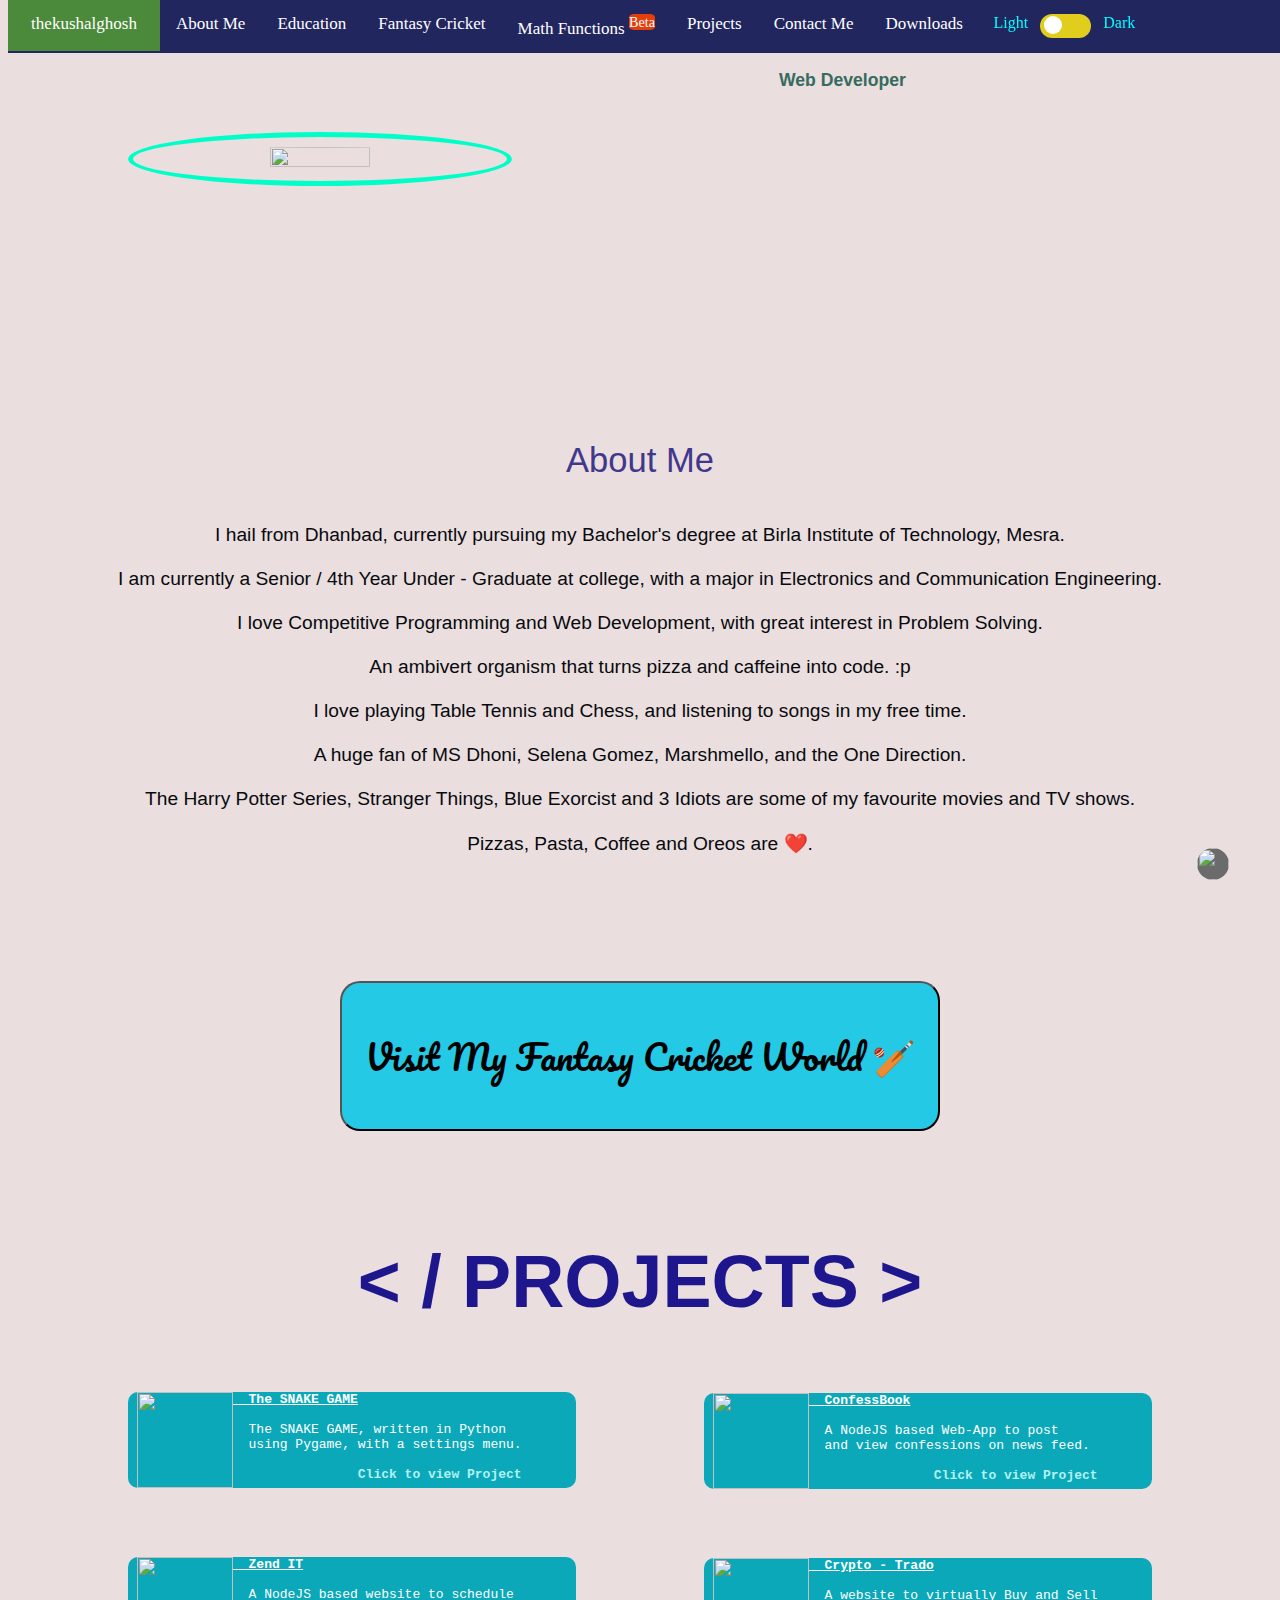
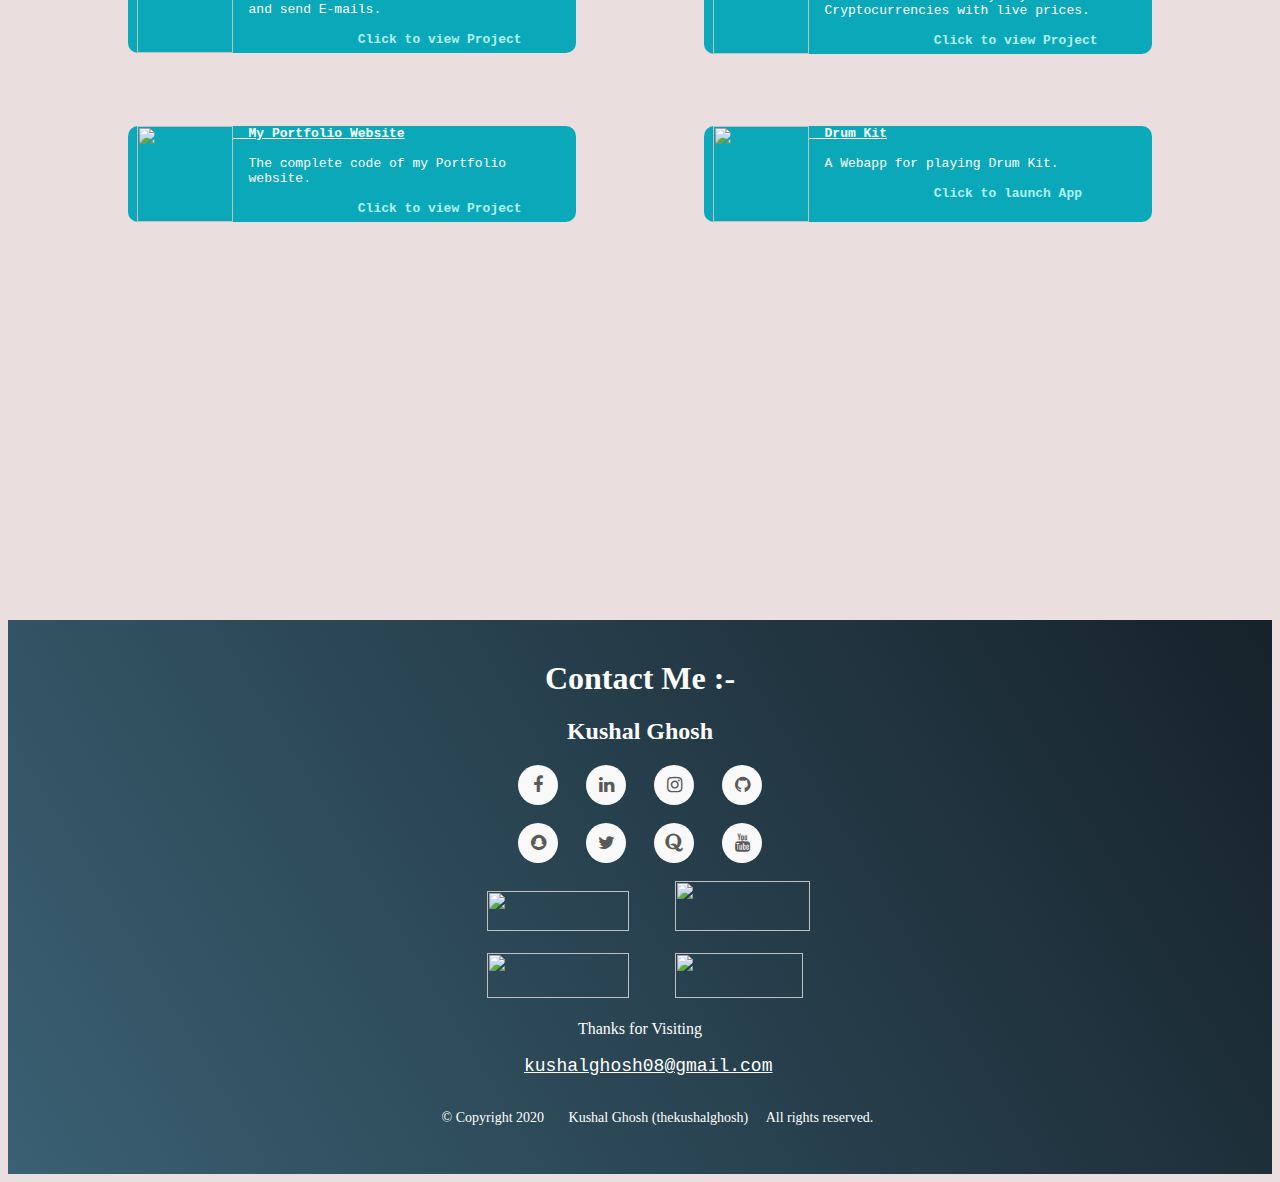
==== commit 87c86ca9: "Update index.html" ====
--- a/index.html
+++ b/index.html
@@ -26,7 +26,7 @@
 	 <body class = "darkmode">
 			<nav class="topnav" id = "myTopnav" style="position: fixed;top: 0; width: 100%;">
 					<div>
-							<a class="active" style="width: 120px;" href="https://thekushalghosh.github.io">thekushalghosh</a>
+							<a class="active" style="width: 120px; height: 23px;" href="https://thekushalghosh.github.io">thekushalghosh</a>
 							
 
 							<a style="text-align: center;" href="#about">About Me</a>
@@ -110,9 +110,10 @@
 								  
 								  </div>
 							<a style="text-align: center;" href="#fantasycricket">Fantasy Cricket</a>
-							<a class"projproj" style="text-align: center;" href="#projects">Projects</a>
+							<a style="text-align: center;" href="MathFunctions" target="_blank">Math Functions <sup style="background-color:#e43e0b; border-radius: 20%">Beta</sup></a>
+							<a class="projproj" style="text-align: center;" href="#projects">Projects</a>
 							<a style="text-align: center;" href="#contact">Contact Me</a>
-							<a style="text-align: center;" href="https://drive.google.com/u/0/uc?id=1NnjhvOV4KEg5OB3nhjpwxJLBAEYk7CwZ&export=download">Resume</a>
+							<!-- <a style="text-align: center;" href="https://drive.google.com/u/0/uc?id=1NnjhvOV4KEg5OB3nhjpwxJLBAEYk7CwZ&export=download">Resume</a> -->
 							<a style="text-align: center;" href="#downloads" id="myBtns">Downloads</a>
 								<div id="myModals" class="modals">
 
@@ -158,8 +159,7 @@
 					</label>	
 					  &nbsp&nbspDark
 					</div>
-					<br>
-					<br>
+					<br><br>
 
 					  <div align = "center">
 					<img id = "imagemain" src="https://raw.githubusercontent.com/thekushalghosh/thekushalghosh.github.io/master/ProfilePicture.jpg">
@@ -178,6 +178,7 @@
 						Ambivert Learner<br><br>Competitive Programmer<br><br>Web Developer
 
 					</div>
+					<br>
 					<div id = "about">
 						<br>
 						<br>
@@ -616,8 +617,7 @@
 					
 
 
-
-
+								
 			  </footer>
 			</div>
 			</div>
